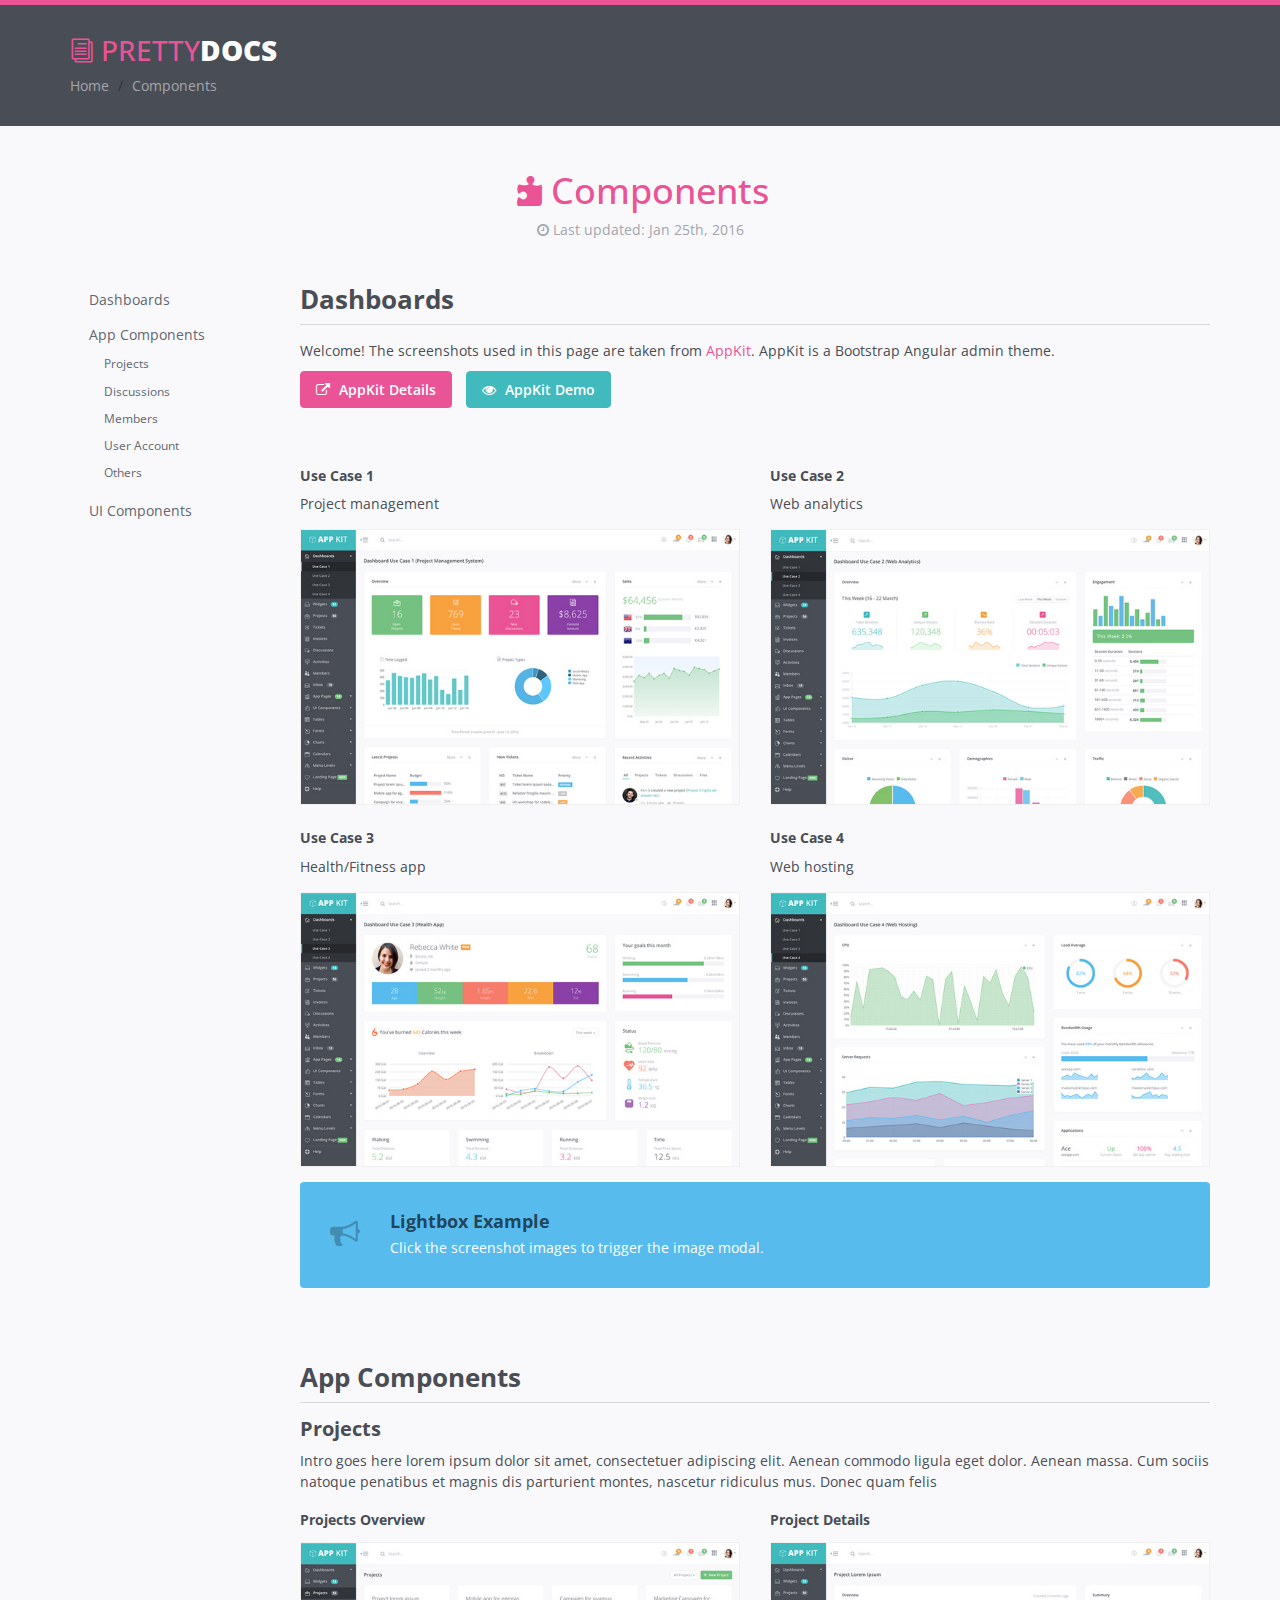
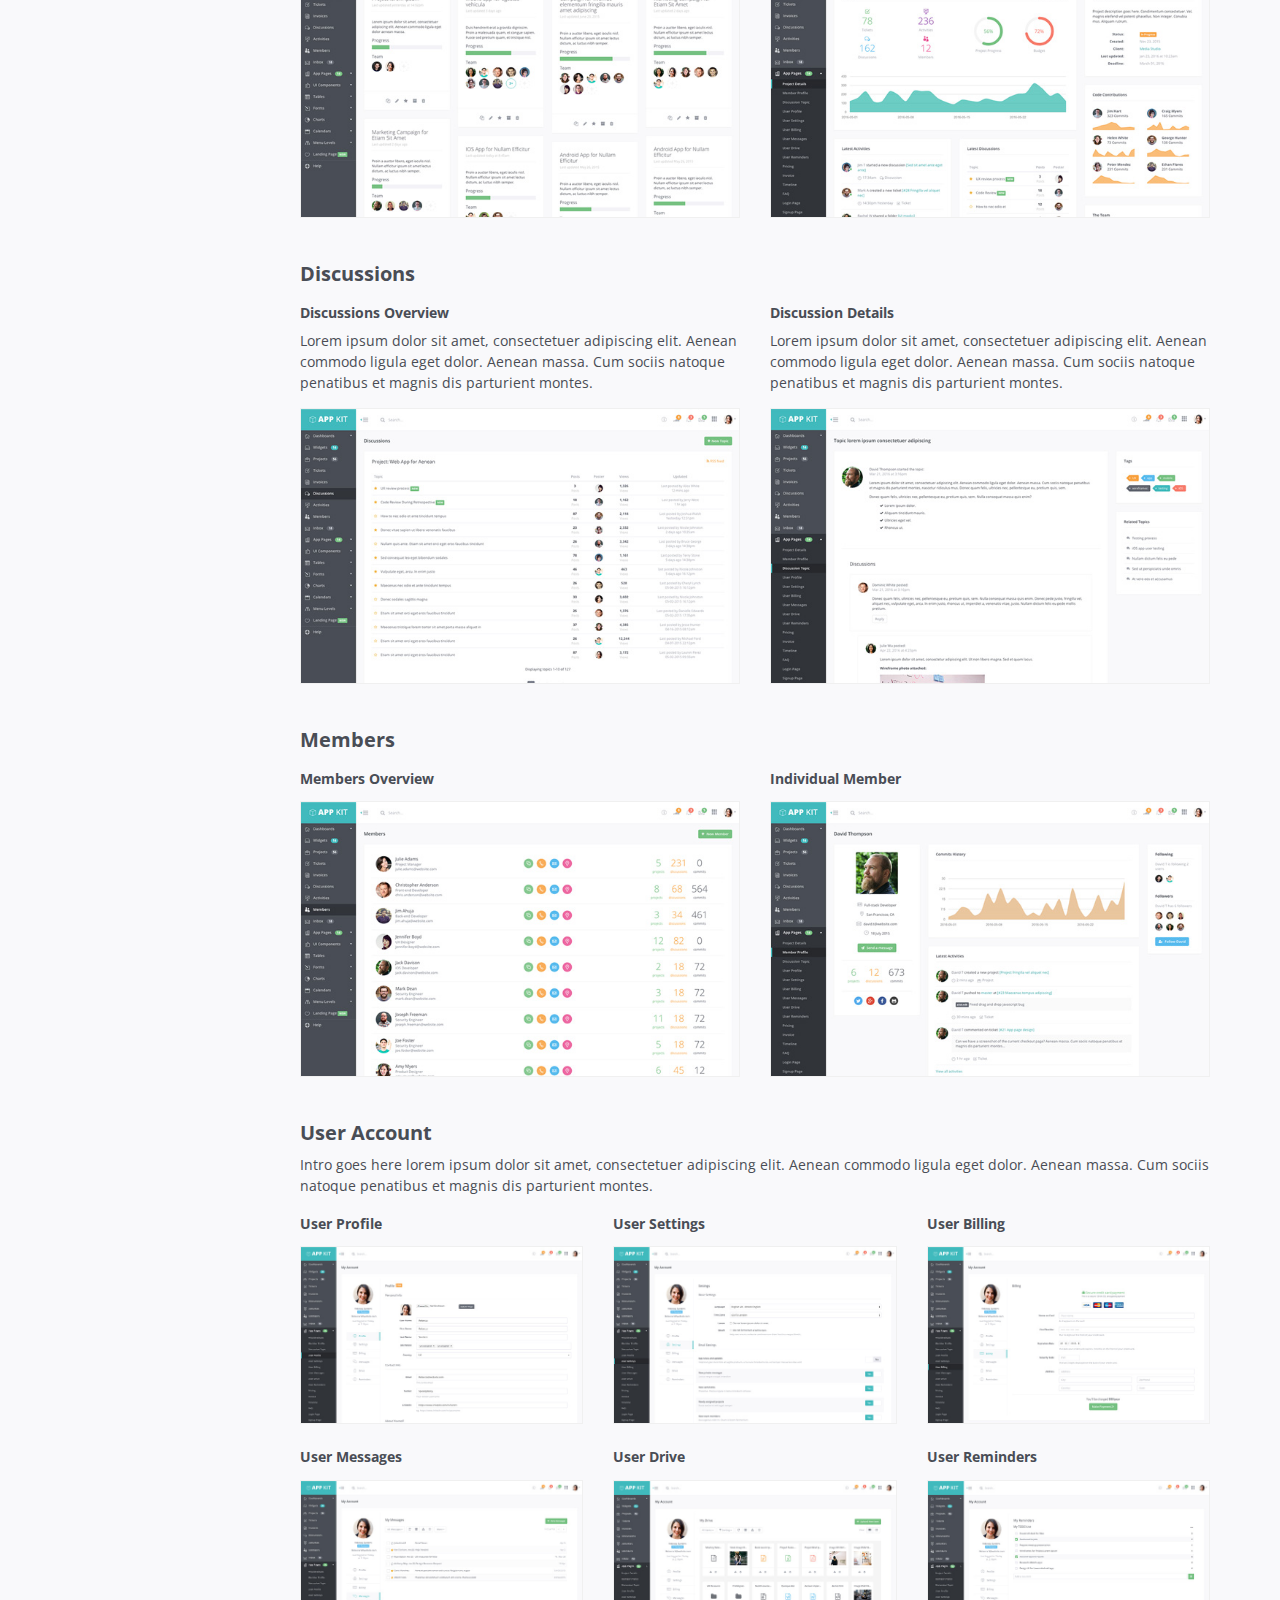
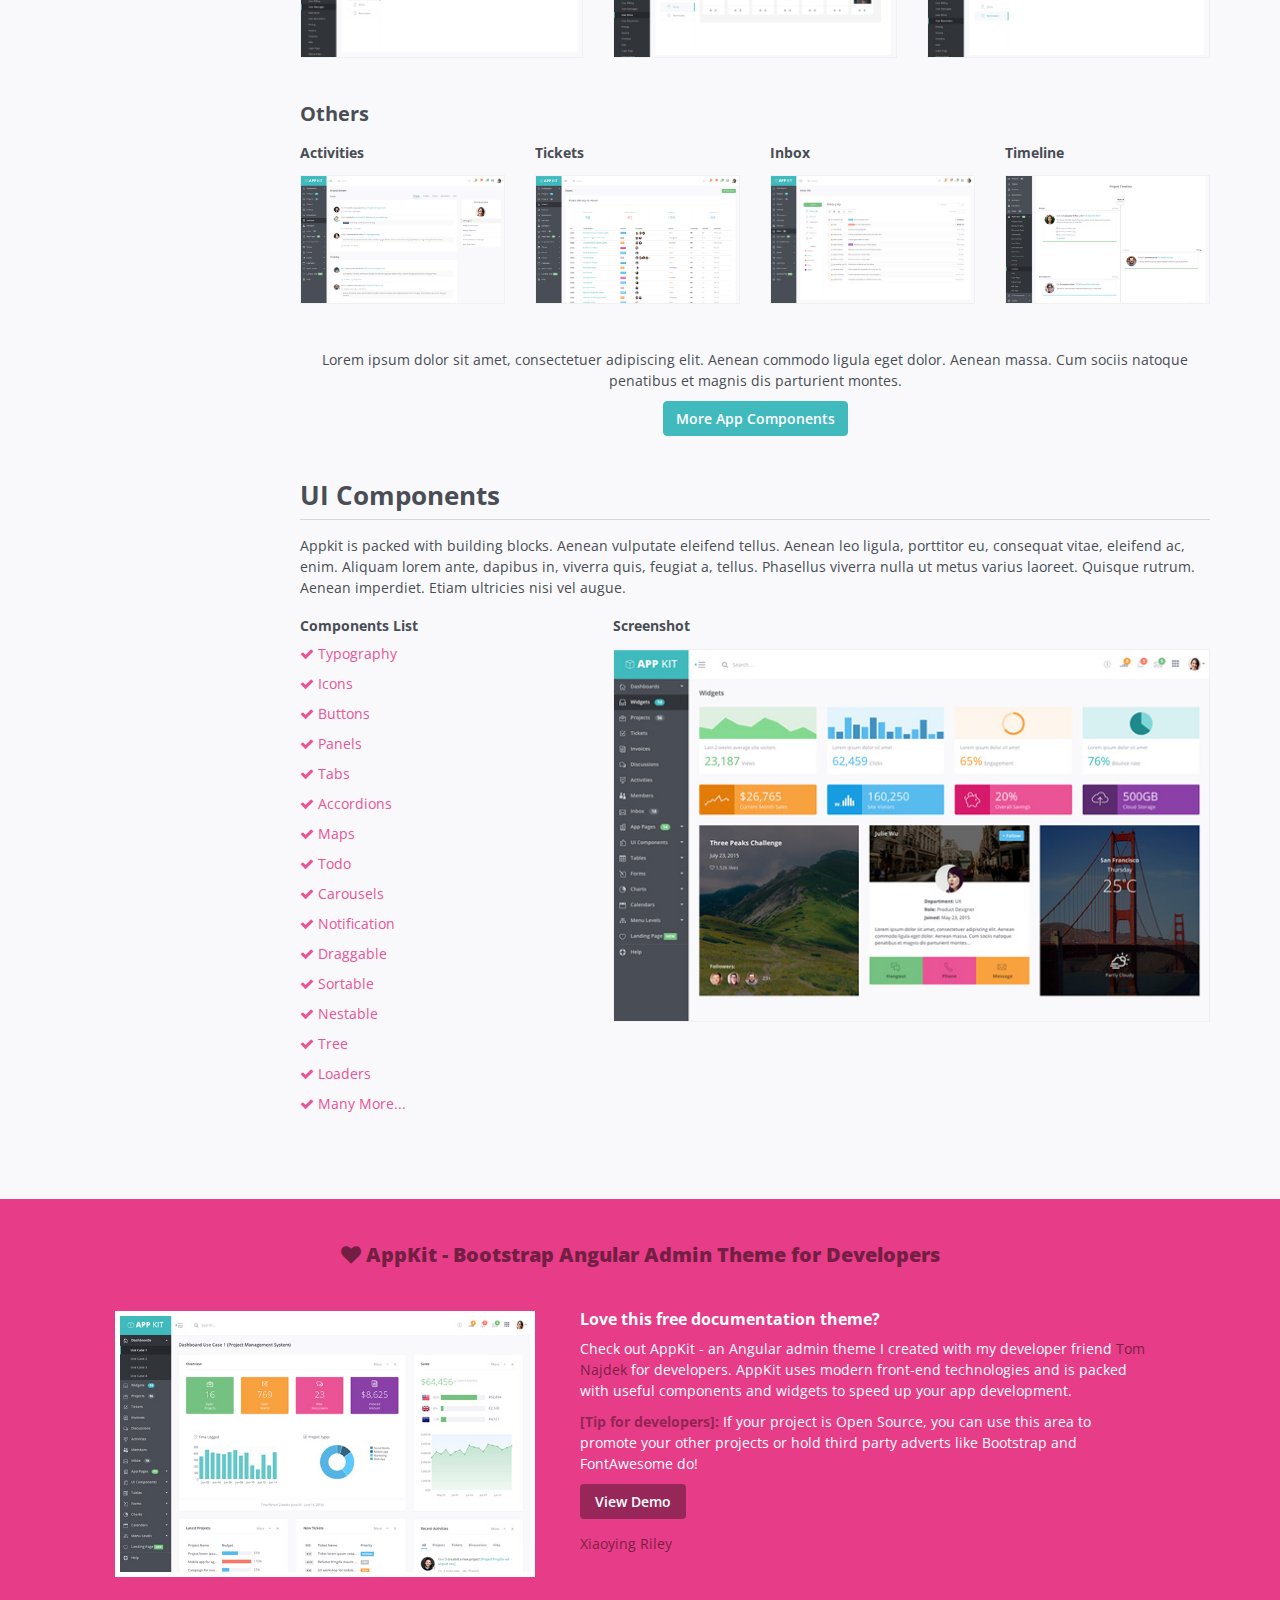
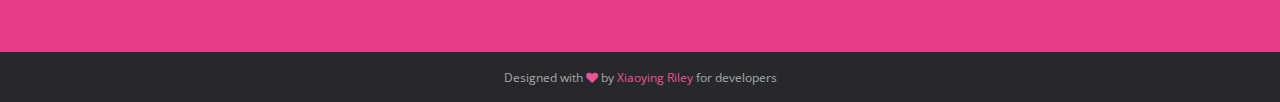
==== components.html @ 9ad733d9 "PrettyDocs" ====
<!DOCTYPE html>
<!--[if IE 8]> <html lang="en" class="ie8"> <![endif]-->  
<!--[if IE 9]> <html lang="en" class="ie9"> <![endif]-->  
<!--[if !IE]><!--> <html lang="en"> <!--<![endif]-->  
<head>
    <title>Responsive website template for documentations</title>
    <!-- Meta -->
    <meta charset="utf-8">
    <meta http-equiv="X-UA-Compatible" content="IE=edge">
    <meta name="viewport" content="width=device-width, initial-scale=1.0">
    <meta name="description" content="">
    <meta name="author" content="">    
    <link rel="shortcut icon" href="favicon.ico">  
    <link href='http://fonts.googleapis.com/css?family=Open+Sans:300italic,400italic,600italic,700italic,800italic,400,300,600,700,800' rel='stylesheet' type='text/css'>
    <!-- Global CSS -->
    <link rel="stylesheet" href="assets/plugins/bootstrap/css/bootstrap.min.css">   
    <!-- Plugins CSS -->    
    <link rel="stylesheet" href="assets/plugins/font-awesome/css/font-awesome.css">
    <link rel="stylesheet" href="assets/plugins/prism/prism.css">
    <link rel="stylesheet" href="assets/plugins/lightbox/dist/ekko-lightbox.min.css">
    <link rel="stylesheet" href="assets/plugins/elegant_font/css/style.css">

    <!-- Theme CSS -->
    <link id="theme-style" rel="stylesheet" href="assets/css/styles.css">
    <!-- HTML5 shim and Respond.js IE8 support of HTML5 elements and media queries -->
    <!--[if lt IE 9]>
      <script src="https://oss.maxcdn.com/html5shiv/3.7.2/html5shiv.min.js"></script>
      <script src="https://oss.maxcdn.com/respond/1.4.2/respond.min.js"></script>
    <![endif]-->
    
</head> 

<body class="body-pink">
    <div class="page-wrapper">
        <!-- ******Header****** -->
        <header id="header" class="header">
            <div class="container">
                <div class="branding">
                    <h1 class="logo">
                        <a href="index.html">
                            <span aria-hidden="true" class="icon_documents_alt icon"></span>
                            <span class="text-highlight">Pretty</span><span class="text-bold">Docs</span>
                        </a>
                    </h1>
                </div><!--//branding-->
                <ol class="breadcrumb">
                    <li><a href="index.html">Home</a></li>
                    <li class="active">Components</li>
                </ol>
            </div><!--//container-->
        </header><!--//header-->
        <div class="doc-wrapper">
            <div class="container">
                <div id="doc-header" class="doc-header text-center">
                    <h1 class="doc-title"><span aria-hidden="true" class="icon icon_puzzle_alt"></span> Components</h1>
                    <div class="meta"><i class="fa fa-clock-o"></i> Last updated: Jan 25th, 2016</div>
                </div><!--//doc-header-->
                <div class="doc-body">
                    <div class="doc-content">
                        <div class="content-inner">
                            <section id="dashboards" class="doc-section">
                                <h2 class="section-title">Dashboards</h2>
                                <div class="section-block">
                                    <p>Welcome! The screenshots used in this page are taken from <a href="https://wrapbootstrap.com/theme/appkit-admin-theme-angularjs-WB051SCJ1?ref=3wm" target="_blank">AppKit</a>. AppKit is a Bootstrap Angular admin theme.</p>
                                    <ul class="list list-inline">
                                        <li><a class="btn btn-cta btn-pink" href="https://wrapbootstrap.com/theme/appkit-admin-theme-angularjs-WB051SCJ1?ref=3wm" target="_blank"><i class="fa fa-external-link"></i> AppKit Details</a></li>
                                        <li><a class="btn btn-cta btn-primary" href="https://wrapbootstrap.com/theme/appkit-admin-theme-angularjs-WB051SCJ1?ref=3wm" target="_blank"><i class="fa fa-eye"></i> AppKit Demo</a></li>
                                    </ul>
                                    
                                </div><!--//section-block-->
                                <div class="section-block">
                                    <div class="row">
                                        <div class="col-md-6 col-sm-12 col-sm-12">
                                            <h6>Use Case 1</h6>
                                            <p>Project management</p>
                                            <div class="screenshot-holder">
                                                <a href="assets/images/demo/appkit-dashboard-1.jpg" data-title="Dashboard - Project Management" data-toggle="lightbox"><img class="img-responsive" src="assets/images/demo/appkit-dashboard-1-thumb.jpg" alt="screenshot" /></a>
                                                <a class="mask" href="assets/images/demo/appkit-dashboard-1.jpg" data-title="Dashboard - Project Management" data-toggle="lightbox"><i class="icon fa fa-search-plus"></i></a>
                                            </div> 
                                        </div>
                                         <div class="col-md-6 col-sm-12 col-sm-12">
                                            <h6>Use Case 2</h6>
                                            <p>Web analytics</p>
                                            <div class="screenshot-holder">
                                                <a href="assets/images/demo/appkit-dashboard-2.jpg" data-title="Dashboard - Web Analytics" data-toggle="lightbox"><img class="img-responsive" src="assets/images/demo/appkit-dashboard-2-thumb.jpg" alt="screenshot" /></a>
                                                <a class="mask" href="assets/images/demo/appkit-dashboard-2.jpg" data-title="Dashboard - Web Analytics" data-toggle="lightbox"><i class="icon fa fa-search-plus"></i></a>
                                            </div> 
                                        </div>
                                        <div class="clearfix"></div>
                                         <div class="col-md-6 col-sm-12 col-sm-12">
                                            <h6>Use Case 3</h6>
                                            <p>Health/Fitness app</p>
                                            <div class="screenshot-holder">
                                                <a href="assets/images/demo/appkit-dashboard-3.jpg" data-title="Dashboard - Health/Fitness" data-toggle="lightbox"><img class="img-responsive" src="assets/images/demo/appkit-dashboard-3-thumb.jpg" alt="screenshot" /></a>
                                                <a class="mask" href="assets/images/demo/appkit-dashboard-3.jpg" data-title="Dashboard - Health/Fitness" data-toggle="lightbox"><i class="icon fa fa-search-plus"></i></a>
                                            </div> 
                                        </div>
                                         <div class="col-md-6 col-sm-12 col-sm-12">
                                            <h6>Use Case 4</h6>
                                            <p>Web hosting</p>
                                            <div class="screenshot-holder">
                                                <a href="assets/images/demo/appkit-dashboard-4.jpg" data-title="Dashboard - Web Hosting" data-toggle="lightbox"><img class="img-responsive" src="assets/images/demo/appkit-dashboard-4-thumb.jpg" alt="screenshot" /></a>
                                                <a class="mask" href="assets/images/demo/appkit-dashboard-4.jpg" data-title="Dashboard - Web Hosting" data-toggle="lightbox"><i class="icon fa fa-search-plus"></i></a>
                                            </div> 
                                        </div>
                                    </div><!--//row-->
                                    <div class="callout-block callout-info">
                                        <div class="icon-holder">
                                            <i class="fa fa-bullhorn"></i>
                                        </div><!--//icon-holder-->
                                        <div class="content">
                                            <h4 class="callout-title">Lightbox Example</h4>
                                            <p>Click the screenshot images to trigger the image modal.</p>
                                        </div><!--//content-->
                                    </div><!--//callout-->
                                </div><!--//section-block-->
                                
                            </section><!--//doc-section-->
                            
                            <section id="app-components" class="doc-section">
                                <h2 class="section-title">App Components</h2>
                                <div id="projects" class="section-block">
                                    <h3 class="block-title">Projects</h3>
                                    <p>Intro goes here lorem ipsum dolor sit amet, consectetuer adipiscing elit. Aenean commodo ligula eget dolor. Aenean massa. Cum sociis natoque penatibus et magnis dis parturient montes, nascetur ridiculus mus. Donec quam felis</p>
                                    <div class="row">
                                        <div class="col-md-6 col-sm-6 col-xs-12">
                                            <h6>Projects Overview</h6>
                                            <div class="screenshot-holder">
                                                <a href="assets/images/demo/appkit-projects.jpg" data-title="Project Overview" data-toggle="lightbox"><img class="img-responsive" src="assets/images/demo/appkit-projects-thumb.jpg" alt="screenshot" /></a>
                                                <a class="mask" href="assets/images/demo/appkit-projects.jpg" data-title="Project Overview" data-toggle="lightbox"><i class="icon fa fa-search-plus"></i></a>
                                            </div> 
                                        </div>
                                        <div class="col-md-6 col-sm-6 col-xs-12">
                                            <h6>Project Details</h6>
                                            <div class="screenshot-holder">
                                                <a href="assets/images/demo/appkit-project.jpg" data-title="Project Details" data-toggle="lightbox"><img class="img-responsive" src="assets/images/demo/appkit-project-thumb.jpg" alt="screenshot" /></a>
                                                <a class="mask" href="assets/images/demo/appkit-project.jpg" data-title="Project Details" data-toggle="lightbox"><i class="icon fa fa-search-plus"></i></a>
                                            </div> 
                                        </div>
                                    </div><!--//row-->
                                </div><!--//section-block-->
                                <div id="discussions" class="section-block">
                                    <h3 class="block-title">Discussions</h3>
                                    <div class="row">
                                        <div class="col-md-6 col-sm-6 col-xs-12">
                                            <h6>Discussions Overview</h6>
                                            <p>Lorem ipsum dolor sit amet, consectetuer adipiscing elit. Aenean commodo ligula eget dolor. Aenean massa. Cum sociis natoque penatibus et magnis dis parturient montes.</p>
                                            <div class="screenshot-holder">
                                                <a href="assets/images/demo/appkit-discussions.jpg" data-title="Discussion Overview" data-toggle="lightbox"><img class="img-responsive" src="assets/images/demo/appkit-discussions-thumb.jpg" alt="screenshot" /></a>
                                                <a class="mask" href="assets/images/demo/appkit-discussions.jpg" data-title="Discussion Overview" data-toggle="lightbox"><i class="icon fa fa-search-plus"></i></a>
                                            </div> 
                                        </div>
                                        <div class="col-md-6 col-sm-6 col-xs-12">
                                            <h6>Discussion Details</h6>
                                            <p>Lorem ipsum dolor sit amet, consectetuer adipiscing elit. Aenean commodo ligula eget dolor. Aenean massa. Cum sociis natoque penatibus et magnis dis parturient montes.</p>
                                            <div class="screenshot-holder">
                                                <a href="assets/images/demo/appkit-discussion.jpg" data-title="Discussion Details" data-toggle="lightbox"><img class="img-responsive" src="assets/images/demo/appkit-discussion-thumb.jpg" alt="screenshot" /></a>
                                                <a class="mask" href="assets/images/demo/appkit-discussion.jpg" data-title="Discussion Details" data-toggle="lightbox"><i class="icon fa fa-search-plus"></i></a>
                                            </div> 
                                        </div>
                                    </div><!--//row-->  
                                </div><!--//section-block-->
                                
                                <div id="members" class="section-block">
                                    <h3 class="block-title">Members</h3>
                                    <div class="row">
                                        <div class="col-md-6 col-sm-6 col-xs-12">
                                            <h6>Members Overview</h6>
                                            <div class="screenshot-holder">
                                                <a href="assets/images/demo/appkit-members.jpg" data-toggle="lightbox"><img class="img-responsive" src="assets/images/demo/appkit-members-thumb.jpg" alt="screenshot" /></a>
                                                <a class="mask" href="assets/images/demo/appkit-members.jpg" data-toggle="lightbox"><i class="icon fa fa-search-plus"></i></a>
                                            </div> 
                                        </div>
                                        <div class="col-md-6 col-sm-6 col-xs-12">
                                            <h6>Individual Member</h6>
                                            <div class="screenshot-holder">
                                                <a href="assets/images/demo/appkit-member.jpg" data-toggle="lightbox"><img class="img-responsive" src="assets/images/demo/appkit-member-thumb.jpg" alt="screenshot" /></a>
                                                <a class="mask" href="assets/images/demo/appkit-member.jpg" data-toggle="lightbox"><i class="icon fa fa-search-plus"></i></a>
                                            </div> 
                                        </div>
                                    </div><!--//row-->  
                                </div><!--//section-block-->
                                
                                <div id="account" class="section-block">
                                    <h3 class="block-title">User Account</h3>
                                    <p>Intro goes here lorem ipsum dolor sit amet, consectetuer adipiscing elit. Aenean commodo ligula eget dolor. Aenean massa. Cum sociis natoque penatibus et magnis dis parturient montes.</p>
                                    <div class="row">
                                        <div class="col-md-4 col-sm-4 col-xs-6">
                                            <h6>User Profile</h6>
                                            <div class="screenshot-holder">
                                                <a href="assets/images/demo/appkit-account-profile.jpg" data-toggle="lightbox"><img class="img-responsive" src="assets/images/demo/appkit-account-profile-thumb.jpg" alt="screenshot" /></a>
                                                <a class="mask" href="assets/images/demo/appkit-account-profile.jpg" data-toggle="lightbox"><i class="icon fa fa-search-plus"></i></a>
                                            </div> 
                                        </div>
                                        <div class="col-md-4 col-sm-4 col-xs-6">
                                            <h6>User Settings</h6>
                                            <div class="screenshot-holder">
                                                <a href="assets/images/demo/appkit-account-settings.jpg" data-toggle="lightbox"><img class="img-responsive" src="assets/images/demo/appkit-account-settings-thumb.jpg" alt="screenshot" /></a>
                                                <a class="mask" href="assets/images/demo/appkit-account-settings.jpg" data-toggle="lightbox"><i class="icon fa fa-search-plus"></i></a>
                                            </div> 
                                        </div>
                                        <div class="col-md-4 col-sm-4 col-xs-6">
                                            <h6>User Billing</h6>
                                            <div class="screenshot-holder">
                                                <a href="assets/images/demo/appkit-account-billing.jpg" data-toggle="lightbox"><img class="img-responsive" src="assets/images/demo/appkit-account-billing-thumb.jpg" alt="screenshot" /></a>
                                                <a class="mask" href="assets/images/demo/appkit-account-billing.jpg" data-toggle="lightbox"><i class="icon fa fa-search-plus"></i></a>
                                            </div> 
                                        </div>
                                        <div class="col-md-4 col-sm-4 col-xs-6">
                                            <h6>User Messages</h6>
                                            <div class="screenshot-holder">
                                                <a href="assets/images/demo/appkit-account-messages.jpg" data-toggle="lightbox"><img class="img-responsive" src="assets/images/demo/appkit-account-messages-thumb.jpg" alt="screenshot" /></a>
                                                <a class="mask" href="assets/images/demo/appkit-account-messages.jpg" data-toggle="lightbox"><i class="icon fa fa-search-plus"></i></a>
                                            </div> 
                                        </div>
                                        <div class="col-md-4 col-sm-4 col-xs-6">
                                            <h6>User Drive</h6>
                                            <div class="screenshot-holder">
                                                <a href="assets/images/demo/appkit-account-drive.jpg" data-toggle="lightbox"><img class="img-responsive" src="assets/images/demo/appkit-account-drive-thumb.jpg" alt="screenshot" /></a>
                                                <a class="mask" href="assets/images/demo/appkit-account-drive.jpg" data-toggle="lightbox"><i class="icon fa fa-search-plus"></i></a>
                                            </div> 
                                        </div>
                                        <div class="col-md-4 col-sm-4 col-xs-6">
                                            <h6>User Reminders</h6>
                                            <div class="screenshot-holder">
                                                <a href="assets/images/demo/appkit-account-reminders.jpg" data-toggle="lightbox"><img class="img-responsive" src="assets/images/demo/appkit-account-reminders-thumb.jpg" alt="screenshot" /></a>
                                                <a class="mask" href="assets/images/demo/appkit-account-reminders.jpg" data-toggle="lightbox"><i class="icon fa fa-search-plus"></i></a>
                                            </div> 
                                        </div>
                                    </div><!--//row-->  
                                </div><!--//section-block-->
                                
                                 <div id="others" class="section-block">
                                    <h3 class="block-title">Others</h3>
                                    <div class="row">
                                        <div class="col-md-3 col-sm-3 col-xs-6">
                                            <h6>Activities</h6>
                                            <div class="screenshot-holder">
                                                <a href="assets/images/demo/appkit-activities.jpg" data-toggle="lightbox"><img class="img-responsive" src="assets/images/demo/appkit-activities-thumb.jpg" alt="screenshot" /></a>
                                                <a class="mask" href="assets/images/demo/appkit-activities.jpg" data-toggle="lightbox"><i class="icon fa fa-search-plus"></i></a>
                                            </div> 
                                        </div>
                                        <div class="col-md-3 col-sm-3 col-xs-6">
                                            <h6>Tickets</h6>
                                            <div class="screenshot-holder">
                                                <a href="assets/images/demo/appkit-tickets.jpg" data-toggle="lightbox"><img class="img-responsive" src="assets/images/demo/appkit-tickets-thumb.jpg" alt="screenshot" /></a>
                                                <a class="mask" href="assets/images/demo/appkit-tickets.jpg" data-toggle="lightbox"><i class="icon fa fa-search-plus"></i></a>
                                            </div> 
                                        </div>
                                        <div class="col-md-3 col-sm-3 col-xs-6">
                                            <h6>Inbox</h6>
                                            <div class="screenshot-holder">
                                                <a href="assets/images/demo/appkit-inbox.jpg" data-toggle="lightbox"><img class="img-responsive" src="assets/images/demo/appkit-inbox-thumb.jpg" alt="screenshot" /></a>
                                                <a class="mask" href="assets/images/demo/appkit-inbox.jpg" data-toggle="lightbox"><i class="icon fa fa-search-plus"></i></a>
                                            </div> 
                                        </div>
                                        <div class="col-md-3 col-sm-3 col-xs-6">
                                            <h6>Timeline</h6>
                                            <div class="screenshot-holder">
                                                <a href="assets/images/demo/appkit-timeline.jpg" data-toggle="lightbox"><img class="img-responsive" src="assets/images/demo/appkit-timeline-thumb.jpg" alt="screenshot" /></a>
                                                <a class="mask" href="assets/images/demo/appkit-timeline.jpg" data-toggle="lightbox"><i class="icon fa fa-search-plus"></i></a>
                                            </div> 
                                        </div>
                                    </div><!--//row-->  
                                </div><!--//section-block-->
                                <div class="section-block">
                                    <p class="text-center">Lorem ipsum dolor sit amet, consectetuer adipiscing elit. Aenean commodo ligula eget dolor. Aenean massa. Cum sociis natoque penatibus et magnis dis parturient montes.</p>
                                    <div class="center-block text-center">
                                         <a class="btn btn-primary" href="https://wrapbootstrap.com/theme/appkit-admin-theme-angularjs-WB051SCJ1?ref=3wm" target="_blank">More App Components</a>
                                    </div>
                                </div><!--//section-block-->
                            </section><!--//doc-section-->
                            <section id="ui-components" class="doc-section">
                                <h2 class="section-title">UI Components</h2>
                                <div class="section-block">
                                    <p>Appkit is packed with building blocks. Aenean vulputate eleifend tellus. Aenean leo ligula, porttitor eu, consequat vitae, eleifend ac, enim. Aliquam lorem ante, dapibus in, viverra quis, feugiat a, tellus. Phasellus viverra nulla ut metus varius laoreet. Quisque rutrum. Aenean imperdiet. Etiam ultricies nisi vel augue. </p>
                                    <div class="row">
                                        <div class="col-md-4 col-sm-5 col-xs-12">
                                            <h6>Components List</h6>
                                            <ul class="list list-unstyled">
                                                <li><a href="https://wrapbootstrap.com/theme/appkit-admin-theme-angularjs-WB051SCJ1?ref=3wm" target="_blank"><i class="fa fa-check"></i> Typography</a></li>
                                                <li><a href="https://wrapbootstrap.com/theme/appkit-admin-theme-angularjs-WB051SCJ1?ref=3wm" target="_blank"><i class="fa fa-check"></i> Icons</a></li>
                                                <li><a href="https://wrapbootstrap.com/theme/appkit-admin-theme-angularjs-WB051SCJ1?ref=3wm" target="_blank"><i class="fa fa-check"></i> Buttons</a></li>
                                                <li><a href="https://wrapbootstrap.com/theme/appkit-admin-theme-angularjs-WB051SCJ1?ref=3wm" target="_blank"><i class="fa fa-check"></i> Panels</a></li>
                                                <li><a href="https://wrapbootstrap.com/theme/appkit-admin-theme-angularjs-WB051SCJ1?ref=3wm" target="_blank"><i class="fa fa-check"></i> Tabs</a></li>
                                                <li><a href="https://wrapbootstrap.com/theme/appkit-admin-theme-angularjs-WB051SCJ1?ref=3wm" target="_blank"><i class="fa fa-check"></i> Accordions</a></li>
                                                <li><a href="https://wrapbootstrap.com/theme/appkit-admin-theme-angularjs-WB051SCJ1?ref=3wm" target="_blank"><i class="fa fa-check"></i> Maps</a></li>
                                                <li><a href="https://wrapbootstrap.com/theme/appkit-admin-theme-angularjs-WB051SCJ1?ref=3wm" target="_blank"><i class="fa fa-check"></i> Todo</a></li>
                                                <li><a href="https://wrapbootstrap.com/theme/appkit-admin-theme-angularjs-WB051SCJ1?ref=3wm" target="_blank"><i class="fa fa-check"></i> Carousels</a></li>
                                                <li><a href="https://wrapbootstrap.com/theme/appkit-admin-theme-angularjs-WB051SCJ1?ref=3wm" target="_blank"><i class="fa fa-check"></i> Notification</a></li>
                                                <li><a href="https://wrapbootstrap.com/theme/appkit-admin-theme-angularjs-WB051SCJ1?ref=3wm" target="_blank"><i class="fa fa-check"></i> Draggable</a></li>
                                                <li><a href="https://wrapbootstrap.com/theme/appkit-admin-theme-angularjs-WB051SCJ1?ref=3wm" target="_blank"><i class="fa fa-check"></i> Sortable</a></li>
                                                <li><a href="https://wrapbootstrap.com/theme/appkit-admin-theme-angularjs-WB051SCJ1?ref=3wm" target="_blank"><i class="fa fa-check"></i> Nestable</a></li>
                                                <li><a href="https://wrapbootstrap.com/theme/appkit-admin-theme-angularjs-WB051SCJ1?ref=3wm" target="_blank"><i class="fa fa-check"></i> Tree</a></li>
                                                <li><a href="https://wrapbootstrap.com/theme/appkit-admin-theme-angularjs-WB051SCJ1?ref=3wm" target="_blank"><i class="fa fa-check"></i> Loaders</a></li>
                                                <li><a href="https://wrapbootstrap.com/theme/appkit-admin-theme-angularjs-WB051SCJ1?ref=3wm" target="_blank"><i class="fa fa-check"></i> Many More...</a></li>
                                            </ul>
                                        </div>
                                        <div class="col-md-8 col-sm-5 col-xs-12">
                                            <h6>Screenshot</h6>
                                            <div class="screenshot-holder">
                                                <a href="https://wrapbootstrap.com/theme/appkit-admin-theme-angularjs-WB051SCJ1?ref=3wm" target="_blank"><img class="img-responsive" src="assets/images/demo/appkit-widgets-thumb.jpg" alt="screenshot" /></a>
                                                <a class="mask" href="https://wrapbootstrap.com/theme/appkit-admin-theme-angularjs-WB051SCJ1?ref=3wm" target="_blank"><i class="icon fa fa-link"></i></a>
                                                </div> 
                                        </div>
                                    </div><!--//row-->
                                </div><!--//section-block-->
                            </section><!--//doc-section-->
                            
                        </div><!--//content-inner-->
                    </div><!--//doc-content-->
                    <div class="doc-sidebar">
                        <nav id="doc-nav">
                            <ul id="doc-menu" class="nav doc-menu hidden-xs" data-spy="affix">
                                <li><a class="scrollto" href="#dashboards">Dashboards</a></li>
                                <li>
                                    <a class="scrollto" href="#app-components">App Components</a>
                                    <ul class="nav doc-sub-menu">
                                        <li><a class="scrollto" href="#projects">Projects</a></li>
                                        <li><a class="scrollto" href="#discussions">Discussions</a></li>
                                        <li><a class="scrollto" href="#members">Members</a></li>
                                        <li><a class="scrollto" href="#account">User Account</a></li>
                                        <li><a class="scrollto" href="#others">Others</a></li>
                                    </ul><!--//nav-->
                                </li>
                                <li><a class="scrollto" href="#ui-components">UI Components</a></li>
                            </ul><!--//doc-menu-->
                        </nav>
                    </div><!--//doc-sidebar-->
                </div><!--//doc-body-->              
            </div><!--//container-->
        </div><!--//doc-wrapper-->
        
        <div id="promo-block" class="promo-block promo-block-2">
            <div class="container">
                <div class="promo-block-inner">
                    <h3 class="promo-title text-center"><i class="fa fa-heart"></i> <a href="https://wrapbootstrap.com/theme/appkit-admin-theme-angularjs-WB051SCJ1?ref=3wm" target="_blank">AppKit - Bootstrap Angular Admin Theme for Developers</a></h3>
                    <div class="row">
                        <div class="figure-holder col-md-5 col-sm-6 col-xs-12">
                            <div class="figure-holder-inner">
                                <a href="https://wrapbootstrap.com/theme/appkit-admin-theme-angularjs-WB051SCJ1?ref=3wm" target="_blank"><img class="img-responsive" src="assets/images/demo/appkit-dashboard-1-thumb.jpg" alt="AppKit Theme" /></a>
                                <a class="mask" href="https://wrapbootstrap.com/theme/appkit-admin-theme-angularjs-WB051SCJ1?ref=3wm" target="_blank"><i class="icon fa fa-heart pink"></i></a>
                            </div>
                        </div><!--//figure-holder-->
                        <div class="content-holder col-md-7 col-sm-6 col-xs-12">
                            <div class="content-holder-inner">
                                <div class="desc">
                                    <h4 class="content-title"><strong>Love this free documentation theme?</strong></h4>
                                    <p>Check out AppKit - an Angular admin theme I created with my developer friend <a href="https://twitter.com/tnajdek">Tom Najdek</a> for developers. AppKit uses modern front-end technologies and is packed with useful components and widgets to speed up your app development.</p>
                                    <p><strong class="highlight">[Tip for developers]:</strong> If your project is Open Source, you can use this area to promote your other projects or hold third party adverts like Bootstrap and FontAwesome do!</p>
                                    <a class="btn btn-cta" href="https://wrapbootstrap.com/theme/appkit-admin-theme-angularjs-WB051SCJ1?ref=3wm" target="_blank">View Demo</a>
                                </div><!--//desc-->
                                <div class="author"><a href="http://themes.3rdwavemedia.com">Xiaoying Riley</a></div>
                            </div><!--//content-holder-inner-->
                        </div><!--//content-holder-->
                    </div><!--//row-->
                </div><!--//promo-block-inner-->  
            </div><!--//container-->
        </div><!--//promo-block-->
        
    </div><!--//page-wrapper-->
    
    <footer id="footer" class="footer text-center">
        <div class="container">
            <!--/* This template is released under the Creative Commons Attribution 3.0 License. Please keep the attribution link below when using for your own project. Thank you for your support. :) If you'd like to use the template without the attribution, you can check out other license options via our website: themes.3rdwavemedia.com */-->
            <small class="copyright">Designed with <i class="fa fa-heart"></i> by <a href="http://themes.3rdwavemedia.com/" target="_blank">Xiaoying Riley</a> for developers</small>
            
        </div><!--//container-->
    </footer><!--//footer-->
    
     
    <!-- Main Javascript -->          
    <script type="text/javascript" src="assets/plugins/jquery-1.12.3.min.js"></script>
    <script type="text/javascript" src="assets/plugins/bootstrap/js/bootstrap.min.js"></script>
    <script type="text/javascript" src="assets/plugins/prism/prism.js"></script>    
    <script type="text/javascript" src="assets/plugins/jquery-scrollTo/jquery.scrollTo.min.js"></script>  
    <script type="text/javascript" src="assets/plugins/lightbox/dist/ekko-lightbox.min.js"></script>                                                                 
    <script type="text/javascript" src="assets/plugins/jquery-match-height/jquery.matchHeight-min.js"></script>
    <script type="text/javascript" src="assets/js/main.js"></script>
    
</body>
</html>
---- assets/plugins/prism/prism.css ----
/* http://prismjs.com/download.html?themes=prism-okaidia&languages=markup+css+clike+javascript+ruby+git+haml+handlebars+http+php+python+sass+scss+vim+yaml&plugins=line-numbers */
/**
 * okaidia theme for JavaScript, CSS and HTML
 * Loosely based on Monokai textmate theme by http://www.monokai.nl/
 * @author ocodia
 */

code[class*="language-"],
pre[class*="language-"] {
	color: #f8f8f2;
	text-shadow: 0 1px rgba(0, 0, 0, 0.3);
	font-family: Consolas, Monaco, 'Andale Mono', 'Ubuntu Mono', monospace;
	direction: ltr;
	text-align: left;
	white-space: pre;
	word-spacing: normal;
	word-break: normal;
	word-wrap: normal;
	line-height: 1.5;

	-moz-tab-size: 4;
	-o-tab-size: 4;
	tab-size: 4;

	-webkit-hyphens: none;
	-moz-hyphens: none;
	-ms-hyphens: none;
	hyphens: none;
}

/* Code blocks */
pre[class*="language-"] {
	padding: 1em;
	margin: .5em 0;
	overflow: auto;
	border-radius: 0.3em;
}

:not(pre) > code[class*="language-"],
pre[class*="language-"] {
	background: #272822;
}

/* Inline code */
:not(pre) > code[class*="language-"] {
	padding: .1em;
	border-radius: .3em;
	white-space: normal;
}

.token.comment,
.token.prolog,
.token.doctype,
.token.cdata {
	color: slategray;
}

.token.punctuation {
	color: #f8f8f2;
}

.namespace {
	opacity: .7;
}

.token.property,
.token.tag,
.token.constant,
.token.symbol,
.token.deleted {
	color: #f92672;
}

.token.boolean,
.token.number {
	color: #ae81ff;
}

.token.selector,
.token.attr-name,
.token.string,
.token.char,
.token.builtin,
.token.inserted {
	color: #a6e22e;
}

.token.operator,
.token.entity,
.token.url,
.language-css .token.string,
.style .token.string,
.token.variable {
	color: #f8f8f2;
}

.token.atrule,
.token.attr-value,
.token.function {
	color: #e6db74;
}

.token.keyword {
	color: #66d9ef;
}

.token.regex,
.token.important {
	color: #fd971f;
}

.token.important,
.token.bold {
	font-weight: bold;
}
.token.italic {
	font-style: italic;
}

.token.entity {
	cursor: help;
}

pre.line-numbers {
	position: relative;
	padding-left: 3.8em;
	counter-reset: linenumber;
}

pre.line-numbers > code {
	position: relative;
}

.line-numbers .line-numbers-rows {
	position: absolute;
	pointer-events: none;
	top: 0;
	font-size: 100%;
	left: -3.8em;
	width: 3em; /* works for line-numbers below 1000 lines */
	letter-spacing: -1px;
	border-right: 1px solid #999;

	-webkit-user-select: none;
	-moz-user-select: none;
	-ms-user-select: none;
	user-select: none;

}

	.line-numbers-rows > span {
		pointer-events: none;
		display: block;
		counter-increment: linenumber;
	}

		.line-numbers-rows > span:before {
			content: counter(linenumber);
			color: #999;
			display: block;
			padding-right: 0.8em;
			text-align: right;
		}
---- assets/plugins/elegant_font/css/style.css ----
@font-face {
	font-family: 'ElegantIcons';
	src:url('fonts/ElegantIcons.eot');
	src:url('fonts/ElegantIcons.eot?#iefix') format('embedded-opentype'),
		url('fonts/ElegantIcons.woff') format('woff'),
		url('fonts/ElegantIcons.ttf') format('truetype'),
		url('fonts/ElegantIcons.svg#ElegantIcons') format('svg');
	font-weight: normal;
	font-style: normal;
}

/* Use the following CSS code if you want to use data attributes for inserting your icons */
[data-icon]:before {
	font-family: 'ElegantIcons';
	content: attr(data-icon);
	speak: none;
	font-weight: normal;
	font-variant: normal;
	text-transform: none;
	line-height: 1;
	-webkit-font-smoothing: antialiased;
	-moz-osx-font-smoothing: grayscale;
}

/* Use the following CSS code if you want to have a class per icon */
/*
Instead of a list of all class selectors,
you can use the generic selector below, but it's slower:
[class*="your-class-prefix"] {
*/
.arrow_up, .arrow_down, .arrow_left, .arrow_right, .arrow_left-up, .arrow_right-up, .arrow_right-down, .arrow_left-down, .arrow-up-down, .arrow_up-down_alt, .arrow_left-right_alt, .arrow_left-right, .arrow_expand_alt2, .arrow_expand_alt, .arrow_condense, .arrow_expand, .arrow_move, .arrow_carrot-up, .arrow_carrot-down, .arrow_carrot-left, .arrow_carrot-right, .arrow_carrot-2up, .arrow_carrot-2down, .arrow_carrot-2left, .arrow_carrot-2right, .arrow_carrot-up_alt2, .arrow_carrot-down_alt2, .arrow_carrot-left_alt2, .arrow_carrot-right_alt2, .arrow_carrot-2up_alt2, .arrow_carrot-2down_alt2, .arrow_carrot-2left_alt2, .arrow_carrot-2right_alt2, .arrow_triangle-up, .arrow_triangle-down, .arrow_triangle-left, .arrow_triangle-right, .arrow_triangle-up_alt2, .arrow_triangle-down_alt2, .arrow_triangle-left_alt2, .arrow_triangle-right_alt2, .arrow_back, .icon_minus-06, .icon_plus, .icon_close, .icon_check, .icon_minus_alt2, .icon_plus_alt2, .icon_close_alt2, .icon_check_alt2, .icon_zoom-out_alt, .icon_zoom-in_alt, .icon_search, .icon_box-empty, .icon_box-selected, .icon_minus-box, .icon_plus-box, .icon_box-checked, .icon_circle-empty, .icon_circle-slelected, .icon_stop_alt2, .icon_stop, .icon_pause_alt2, .icon_pause, .icon_menu, .icon_menu-square_alt2, .icon_menu-circle_alt2, .icon_ul, .icon_ol, .icon_adjust-horiz, .icon_adjust-vert, .icon_document_alt, .icon_documents_alt, .icon_pencil, .icon_pencil-edit_alt, .icon_pencil-edit, .icon_folder-alt, .icon_folder-open_alt, .icon_folder-add_alt, .icon_info_alt, .icon_error-oct_alt, .icon_error-circle_alt, .icon_error-triangle_alt, .icon_question_alt2, .icon_question, .icon_comment_alt, .icon_chat_alt, .icon_vol-mute_alt, .icon_volume-low_alt, .icon_volume-high_alt, .icon_quotations, .icon_quotations_alt2, .icon_clock_alt, .icon_lock_alt, .icon_lock-open_alt, .icon_key_alt, .icon_cloud_alt, .icon_cloud-upload_alt, .icon_cloud-download_alt, .icon_image, .icon_images, .icon_lightbulb_alt, .icon_gift_alt, .icon_house_alt, .icon_genius, .icon_mobile, .icon_tablet, .icon_laptop, .icon_desktop, .icon_camera_alt, .icon_mail_alt, .icon_cone_alt, .icon_ribbon_alt, .icon_bag_alt, .icon_creditcard, .icon_cart_alt, .icon_paperclip, .icon_tag_alt, .icon_tags_alt, .icon_trash_alt, .icon_cursor_alt, .icon_mic_alt, .icon_compass_alt, .icon_pin_alt, .icon_pushpin_alt, .icon_map_alt, .icon_drawer_alt, .icon_toolbox_alt, .icon_book_alt, .icon_calendar, .icon_film, .icon_table, .icon_contacts_alt, .icon_headphones, .icon_lifesaver, .icon_piechart, .icon_refresh, .icon_link_alt, .icon_link, .icon_loading, .icon_blocked, .icon_archive_alt, .icon_heart_alt, .icon_star_alt, .icon_star-half_alt, .icon_star, .icon_star-half, .icon_tools, .icon_tool, .icon_cog, .icon_cogs, .arrow_up_alt, .arrow_down_alt, .arrow_left_alt, .arrow_right_alt, .arrow_left-up_alt, .arrow_right-up_alt, .arrow_right-down_alt, .arrow_left-down_alt, .arrow_condense_alt, .arrow_expand_alt3, .arrow_carrot_up_alt, .arrow_carrot-down_alt, .arrow_carrot-left_alt, .arrow_carrot-right_alt, .arrow_carrot-2up_alt, .arrow_carrot-2dwnn_alt, .arrow_carrot-2left_alt, .arrow_carrot-2right_alt, .arrow_triangle-up_alt, .arrow_triangle-down_alt, .arrow_triangle-left_alt, .arrow_triangle-right_alt, .icon_minus_alt, .icon_plus_alt, .icon_close_alt, .icon_check_alt, .icon_zoom-out, .icon_zoom-in, .icon_stop_alt, .icon_menu-square_alt, .icon_menu-circle_alt, .icon_document, .icon_documents, .icon_pencil_alt, .icon_folder, .icon_folder-open, .icon_folder-add, .icon_folder_upload, .icon_folder_download, .icon_info, .icon_error-circle, .icon_error-oct, .icon_error-triangle, .icon_question_alt, .icon_comment, .icon_chat, .icon_vol-mute, .icon_volume-low, .icon_volume-high, .icon_quotations_alt, .icon_clock, .icon_lock, .icon_lock-open, .icon_key, .icon_cloud, .icon_cloud-upload, .icon_cloud-download, .icon_lightbulb, .icon_gift, .icon_house, .icon_camera, .icon_mail, .icon_cone, .icon_ribbon, .icon_bag, .icon_cart, .icon_tag, .icon_tags, .icon_trash, .icon_cursor, .icon_mic, .icon_compass, .icon_pin, .icon_pushpin, .icon_map, .icon_drawer, .icon_toolbox, .icon_book, .icon_contacts, .icon_archive, .icon_heart, .icon_profile, .icon_group, .icon_grid-2x2, .icon_grid-3x3, .icon_music, .icon_pause_alt, .icon_phone, .icon_upload, .icon_download, .social_facebook, .social_twitter, .social_pinterest, .social_googleplus, .social_tumblr, .social_tumbleupon, .social_wordpress, .social_instagram, .social_dribbble, .social_vimeo, .social_linkedin, .social_rss, .social_deviantart, .social_share, .social_myspace, .social_skype, .social_youtube, .social_picassa, .social_googledrive, .social_flickr, .social_blogger, .social_spotify, .social_delicious, .social_facebook_circle, .social_twitter_circle, .social_pinterest_circle, .social_googleplus_circle, .social_tumblr_circle, .social_stumbleupon_circle, .social_wordpress_circle, .social_instagram_circle, .social_dribbble_circle, .social_vimeo_circle, .social_linkedin_circle, .social_rss_circle, .social_deviantart_circle, .social_share_circle, .social_myspace_circle, .social_skype_circle, .social_youtube_circle, .social_picassa_circle, .social_googledrive_alt2, .social_flickr_circle, .social_blogger_circle, .social_spotify_circle, .social_delicious_circle, .social_facebook_square, .social_twitter_square, .social_pinterest_square, .social_googleplus_square, .social_tumblr_square, .social_stumbleupon_square, .social_wordpress_square, .social_instagram_square, .social_dribbble_square, .social_vimeo_square, .social_linkedin_square, .social_rss_square, .social_deviantart_square, .social_share_square, .social_myspace_square, .social_skype_square, .social_youtube_square, .social_picassa_square, .social_googledrive_square, .social_flickr_square, .social_blogger_square, .social_spotify_square, .social_delicious_square, .icon_printer, .icon_calulator, .icon_building, .icon_floppy, .icon_drive, .icon_search-2, .icon_id, .icon_id-2, .icon_puzzle, .icon_like, .icon_dislike, .icon_mug, .icon_currency, .icon_wallet, .icon_pens, .icon_easel, .icon_flowchart, .icon_datareport, .icon_briefcase, .icon_shield, .icon_percent, .icon_globe, .icon_globe-2, .icon_target, .icon_hourglass, .icon_balance, .icon_rook, .icon_printer-alt, .icon_calculator_alt, .icon_building_alt, .icon_floppy_alt, .icon_drive_alt, .icon_search_alt, .icon_id_alt, .icon_id-2_alt, .icon_puzzle_alt, .icon_like_alt, .icon_dislike_alt, .icon_mug_alt, .icon_currency_alt, .icon_wallet_alt, .icon_pens_alt, .icon_easel_alt, .icon_flowchart_alt, .icon_datareport_alt, .icon_briefcase_alt, .icon_shield_alt, .icon_percent_alt, .icon_globe_alt, .icon_clipboard {
	font-family: 'ElegantIcons';
	speak: none;
	font-style: normal;
	font-weight: normal;
	font-variant: normal;
	text-transform: none;
	line-height: 1;
	-webkit-font-smoothing: antialiased;
}
.arrow_up:before {
	content: "\21";
}
.arrow_down:before {
	content: "\22";
}
.arrow_left:before {
	content: "\23";
}
.arrow_right:before {
	content: "\24";
}
.arrow_left-up:before {
	content: "\25";
}
.arrow_right-up:before {
	content: "\26";
}
.arrow_right-down:before {
	content: "\27";
}
.arrow_left-down:before {
	content: "\28";
}
.arrow-up-down:before {
	content: "\29";
}
.arrow_up-down_alt:before {
	content: "\2a";
}
.arrow_left-right_alt:before {
	content: "\2b";
}
.arrow_left-right:before {
	content: "\2c";
}
.arrow_expand_alt2:before {
	content: "\2d";
}
.arrow_expand_alt:before {
	content: "\2e";
}
.arrow_condense:before {
	content: "\2f";
}
.arrow_expand:before {
	content: "\30";
}
.arrow_move:before {
	content: "\31";
}
.arrow_carrot-up:before {
	content: "\32";
}
.arrow_carrot-down:before {
	content: "\33";
}
.arrow_carrot-left:before {
	content: "\34";
}
.arrow_carrot-right:before {
	content: "\35";
}
.arrow_carrot-2up:before {
	content: "\36";
}
.arrow_carrot-2down:before {
	content: "\37";
}
.arrow_carrot-2left:before {
	content: "\38";
}
.arrow_carrot-2right:before {
	content: "\39";
}
.arrow_carrot-up_alt2:before {
	content: "\3a";
}
.arrow_carrot-down_alt2:before {
	content: "\3b";
}
.arrow_carrot-left_alt2:before {
	content: "\3c";
}
.arrow_carrot-right_alt2:before {
	content: "\3d";
}
.arrow_carrot-2up_alt2:before {
	content: "\3e";
}
.arrow_carrot-2down_alt2:before {
	content: "\3f";
}
.arrow_carrot-2left_alt2:before {
	content: "\40";
}
.arrow_carrot-2right_alt2:before {
	content: "\41";
}
.arrow_triangle-up:before {
	content: "\42";
}
.arrow_triangle-down:before {
	content: "\43";
}
.arrow_triangle-left:before {
	content: "\44";
}
.arrow_triangle-right:before {
	content: "\45";
}
.arrow_triangle-up_alt2:before {
	content: "\46";
}
.arrow_triangle-down_alt2:before {
	content: "\47";
}
.arrow_triangle-left_alt2:before {
	content: "\48";
}
.arrow_triangle-right_alt2:before {
	content: "\49";
}
.arrow_back:before {
	content: "\4a";
}
.icon_minus-06:before {
	content: "\4b";
}
.icon_plus:before {
	content: "\4c";
}
.icon_close:before {
	content: "\4d";
}
.icon_check:before {
	content: "\4e";
}
.icon_minus_alt2:before {
	content: "\4f";
}
.icon_plus_alt2:before {
	content: "\50";
}
.icon_close_alt2:before {
	content: "\51";
}
.icon_check_alt2:before {
	content: "\52";
}
.icon_zoom-out_alt:before {
	content: "\53";
}
.icon_zoom-in_alt:before {
	content: "\54";
}
.icon_search:before {
	content: "\55";
}
.icon_box-empty:before {
	content: "\56";
}
.icon_box-selected:before {
	content: "\57";
}
.icon_minus-box:before {
	content: "\58";
}
.icon_plus-box:before {
	content: "\59";
}
.icon_box-checked:before {
	content: "\5a";
}
.icon_circle-empty:before {
	content: "\5b";
}
.icon_circle-slelected:before {
	content: "\5c";
}
.icon_stop_alt2:before {
	content: "\5d";
}
.icon_stop:before {
	content: "\5e";
}
.icon_pause_alt2:before {
	content: "\5f";
}
.icon_pause:before {
	content: "\60";
}
.icon_menu:before {
	content: "\61";
}
.icon_menu-square_alt2:before {
	content: "\62";
}
.icon_menu-circle_alt2:before {
	content: "\63";
}
.icon_ul:before {
	content: "\64";
}
.icon_ol:before {
	content: "\65";
}
.icon_adjust-horiz:before {
	content: "\66";
}
.icon_adjust-vert:before {
	content: "\67";
}
.icon_document_alt:before {
	content: "\68";
}
.icon_documents_alt:before {
	content: "\69";
}
.icon_pencil:before {
	content: "\6a";
}
.icon_pencil-edit_alt:before {
	content: "\6b";
}
.icon_pencil-edit:before {
	content: "\6c";
}
.icon_folder-alt:before {
	content: "\6d";
}
.icon_folder-open_alt:before {
	content: "\6e";
}
.icon_folder-add_alt:before {
	content: "\6f";
}
.icon_info_alt:before {
	content: "\70";
}
.icon_error-oct_alt:before {
	content: "\71";
}
.icon_error-circle_alt:before {
	content: "\72";
}
.icon_error-triangle_alt:before {
	content: "\73";
}
.icon_question_alt2:before {
	content: "\74";
}
.icon_question:before {
	content: "\75";
}
.icon_comment_alt:before {
	content: "\76";
}
.icon_chat_alt:before {
	content: "\77";
}
.icon_vol-mute_alt:before {
	content: "\78";
}
.icon_volume-low_alt:before {
	content: "\79";
}
.icon_volume-high_alt:before {
	content: "\7a";
}
.icon_quotations:before {
	content: "\7b";
}
.icon_quotations_alt2:before {
	content: "\7c";
}
.icon_clock_alt:before {
	content: "\7d";
}
.icon_lock_alt:before {
	content: "\7e";
}
.icon_lock-open_alt:before {
	content: "\e000";
}
.icon_key_alt:before {
	content: "\e001";
}
.icon_cloud_alt:before {
	content: "\e002";
}
.icon_cloud-upload_alt:before {
	content: "\e003";
}
.icon_cloud-download_alt:before {
	content: "\e004";
}
.icon_image:before {
	content: "\e005";
}
.icon_images:before {
	content: "\e006";
}
.icon_lightbulb_alt:before {
	content: "\e007";
}
.icon_gift_alt:before {
	content: "\e008";
}
.icon_house_alt:before {
	content: "\e009";
}
.icon_genius:before {
	content: "\e00a";
}
.icon_mobile:before {
	content: "\e00b";
}
.icon_tablet:before {
	content: "\e00c";
}
.icon_laptop:before {
	content: "\e00d";
}
.icon_desktop:before {
	content: "\e00e";
}
.icon_camera_alt:before {
	content: "\e00f";
}
.icon_mail_alt:before {
	content: "\e010";
}
.icon_cone_alt:before {
	content: "\e011";
}
.icon_ribbon_alt:before {
	content: "\e012";
}
.icon_bag_alt:before {
	content: "\e013";
}
.icon_creditcard:before {
	content: "\e014";
}
.icon_cart_alt:before {
	content: "\e015";
}
.icon_paperclip:before {
	content: "\e016";
}
.icon_tag_alt:before {
	content: "\e017";
}
.icon_tags_alt:before {
	content: "\e018";
}
.icon_trash_alt:before {
	content: "\e019";
}
.icon_cursor_alt:before {
	content: "\e01a";
}
.icon_mic_alt:before {
	content: "\e01b";
}
.icon_compass_alt:before {
	content: "\e01c";
}
.icon_pin_alt:before {
	content: "\e01d";
}
.icon_pushpin_alt:before {
	content: "\e01e";
}
.icon_map_alt:before {
	content: "\e01f";
}
.icon_drawer_alt:before {
	content: "\e020";
}
.icon_toolbox_alt:before {
	content: "\e021";
}
.icon_book_alt:before {
	content: "\e022";
}
.icon_calendar:before {
	content: "\e023";
}
.icon_film:before {
	content: "\e024";
}
.icon_table:before {
	content: "\e025";
}
.icon_contacts_alt:before {
	content: "\e026";
}
.icon_headphones:before {
	content: "\e027";
}
.icon_lifesaver:before {
	content: "\e028";
}
.icon_piechart:before {
	content: "\e029";
}
.icon_refresh:before {
	content: "\e02a";
}
.icon_link_alt:before {
	content: "\e02b";
}
.icon_link:before {
	content: "\e02c";
}
.icon_loading:before {
	content: "\e02d";
}
.icon_blocked:before {
	content: "\e02e";
}
.icon_archive_alt:before {
	content: "\e02f";
}
.icon_heart_alt:before {
	content: "\e030";
}
.icon_star_alt:before {
	content: "\e031";
}
.icon_star-half_alt:before {
	content: "\e032";
}
.icon_star:before {
	content: "\e033";
}
.icon_star-half:before {
	content: "\e034";
}
.icon_tools:before {
	content: "\e035";
}
.icon_tool:before {
	content: "\e036";
}
.icon_cog:before {
	content: "\e037";
}
.icon_cogs:before {
	content: "\e038";
}
.arrow_up_alt:before {
	content: "\e039";
}
.arrow_down_alt:before {
	content: "\e03a";
}
.arrow_left_alt:before {
	content: "\e03b";
}
.arrow_right_alt:before {
	content: "\e03c";
}
.arrow_left-up_alt:before {
	content: "\e03d";
}
.arrow_right-up_alt:before {
	content: "\e03e";
}
.arrow_right-down_alt:before {
	content: "\e03f";
}
.arrow_left-down_alt:before {
	content: "\e040";
}
.arrow_condense_alt:before {
	content: "\e041";
}
.arrow_expand_alt3:before {
	content: "\e042";
}
.arrow_carrot_up_alt:before {
	content: "\e043";
}
.arrow_carrot-down_alt:before {
	content: "\e044";
}
.arrow_carrot-left_alt:before {
	content: "\e045";
}
.arrow_carrot-right_alt:before {
	content: "\e046";
}
.arrow_carrot-2up_alt:before {
	content: "\e047";
}
.arrow_carrot-2dwnn_alt:before {
	content: "\e048";
}
.arrow_carrot-2left_alt:before {
	content: "\e049";
}
.arrow_carrot-2right_alt:before {
	content: "\e04a";
}
.arrow_triangle-up_alt:before {
	content: "\e04b";
}
.arrow_triangle-down_alt:before {
	content: "\e04c";
}
.arrow_triangle-left_alt:before {
	content: "\e04d";
}
.arrow_triangle-right_alt:before {
	content: "\e04e";
}
.icon_minus_alt:before {
	content: "\e04f";
}
.icon_plus_alt:before {
	content: "\e050";
}
.icon_close_alt:before {
	content: "\e051";
}
.icon_check_alt:before {
	content: "\e052";
}
.icon_zoom-out:before {
	content: "\e053";
}
.icon_zoom-in:before {
	content: "\e054";
}
.icon_stop_alt:before {
	content: "\e055";
}
.icon_menu-square_alt:before {
	content: "\e056";
}
.icon_menu-circle_alt:before {
	content: "\e057";
}
.icon_document:before {
	content: "\e058";
}
.icon_documents:before {
	content: "\e059";
}
.icon_pencil_alt:before {
	content: "\e05a";
}
.icon_folder:before {
	content: "\e05b";
}
.icon_folder-open:before {
	content: "\e05c";
}
.icon_folder-add:before {
	content: "\e05d";
}
.icon_folder_upload:before {
	content: "\e05e";
}
.icon_folder_download:before {
	content: "\e05f";
}
.icon_info:before {
	content: "\e060";
}
.icon_error-circle:before {
	content: "\e061";
}
.icon_error-oct:before {
	content: "\e062";
}
.icon_error-triangle:before {
	content: "\e063";
}
.icon_question_alt:before {
	content: "\e064";
}
.icon_comment:before {
	content: "\e065";
}
.icon_chat:before {
	content: "\e066";
}
.icon_vol-mute:before {
	content: "\e067";
}
.icon_volume-low:before {
	content: "\e068";
}
.icon_volume-high:before {
	content: "\e069";
}
.icon_quotations_alt:before {
	content: "\e06a";
}
.icon_clock:before {
	content: "\e06b";
}
.icon_lock:before {
	content: "\e06c";
}
.icon_lock-open:before {
	content: "\e06d";
}
.icon_key:before {
	content: "\e06e";
}
.icon_cloud:before {
	content: "\e06f";
}
.icon_cloud-upload:before {
	content: "\e070";
}
.icon_cloud-download:before {
	content: "\e071";
}
.icon_lightbulb:before {
	content: "\e072";
}
.icon_gift:before {
	content: "\e073";
}
.icon_house:before {
	content: "\e074";
}
.icon_camera:before {
	content: "\e075";
}
.icon_mail:before {
	content: "\e076";
}
.icon_cone:before {
	content: "\e077";
}
.icon_ribbon:before {
	content: "\e078";
}
.icon_bag:before {
	content: "\e079";
}
.icon_cart:before {
	content: "\e07a";
}
.icon_tag:before {
	content: "\e07b";
}
.icon_tags:before {
	content: "\e07c";
}
.icon_trash:before {
	content: "\e07d";
}
.icon_cursor:before {
	content: "\e07e";
}
.icon_mic:before {
	content: "\e07f";
}
.icon_compass:before {
	content: "\e080";
}
.icon_pin:before {
	content: "\e081";
}
.icon_pushpin:before {
	content: "\e082";
}
.icon_map:before {
	content: "\e083";
}
.icon_drawer:before {
	content: "\e084";
}
.icon_toolbox:before {
	content: "\e085";
}
.icon_book:before {
	content: "\e086";
}
.icon_contacts:before {
	content: "\e087";
}
.icon_archive:before {
	content: "\e088";
}
.icon_heart:before {
	content: "\e089";
}
.icon_profile:before {
	content: "\e08a";
}
.icon_group:before {
	content: "\e08b";
}
.icon_grid-2x2:before {
	content: "\e08c";
}
.icon_grid-3x3:before {
	content: "\e08d";
}
.icon_music:before {
	content: "\e08e";
}
.icon_pause_alt:before {
	content: "\e08f";
}
.icon_phone:before {
	content: "\e090";
}
.icon_upload:before {
	content: "\e091";
}
.icon_download:before {
	content: "\e092";
}
.social_facebook:before {
	content: "\e093";
}
.social_twitter:before {
	content: "\e094";
}
.social_pinterest:before {
	content: "\e095";
}
.social_googleplus:before {
	content: "\e096";
}
.social_tumblr:before {
	content: "\e097";
}
.social_tumbleupon:before {
	content: "\e098";
}
.social_wordpress:before {
	content: "\e099";
}
.social_instagram:before {
	content: "\e09a";
}
.social_dribbble:before {
	content: "\e09b";
}
.social_vimeo:before {
	content: "\e09c";
}
.social_linkedin:before {
	content: "\e09d";
}
.social_rss:before {
	content: "\e09e";
}
.social_deviantart:before {
	content: "\e09f";
}
.social_share:before {
	content: "\e0a0";
}
.social_myspace:before {
	content: "\e0a1";
}
.social_skype:before {
	content: "\e0a2";
}
.social_youtube:before {
	content: "\e0a3";
}
.social_picassa:before {
	content: "\e0a4";
}
.social_googledrive:before {
	content: "\e0a5";
}
.social_flickr:before {
	content: "\e0a6";
}
.social_blogger:before {
	content: "\e0a7";
}
.social_spotify:before {
	content: "\e0a8";
}
.social_delicious:before {
	content: "\e0a9";
}
.social_facebook_circle:before {
	content: "\e0aa";
}
.social_twitter_circle:before {
	content: "\e0ab";
}
.social_pinterest_circle:before {
	content: "\e0ac";
}
.social_googleplus_circle:before {
	content: "\e0ad";
}
.social_tumblr_circle:before {
	content: "\e0ae";
}
.social_stumbleupon_circle:before {
	content: "\e0af";
}
.social_wordpress_circle:before {
	content: "\e0b0";
}
.social_instagram_circle:before {
	content: "\e0b1";
}
.social_dribbble_circle:before {
	content: "\e0b2";
}
.social_vimeo_circle:before {
	content: "\e0b3";
}
.social_linkedin_circle:before {
	content: "\e0b4";
}
.social_rss_circle:before {
	content: "\e0b5";
}
.social_deviantart_circle:before {
	content: "\e0b6";
}
.social_share_circle:before {
	content: "\e0b7";
}
.social_myspace_circle:before {
	content: "\e0b8";
}
.social_skype_circle:before {
	content: "\e0b9";
}
.social_youtube_circle:before {
	content: "\e0ba";
}
.social_picassa_circle:before {
	content: "\e0bb";
}
.social_googledrive_alt2:before {
	content: "\e0bc";
}
.social_flickr_circle:before {
	content: "\e0bd";
}
.social_blogger_circle:before {
	content: "\e0be";
}
.social_spotify_circle:before {
	content: "\e0bf";
}
.social_delicious_circle:before {
	content: "\e0c0";
}
.social_facebook_square:before {
	content: "\e0c1";
}
.social_twitter_square:before {
	content: "\e0c2";
}
.social_pinterest_square:before {
	content: "\e0c3";
}
.social_googleplus_square:before {
	content: "\e0c4";
}
.social_tumblr_square:before {
	content: "\e0c5";
}
.social_stumbleupon_square:before {
	content: "\e0c6";
}
.social_wordpress_square:before {
	content: "\e0c7";
}
.social_instagram_square:before {
	content: "\e0c8";
}
.social_dribbble_square:before {
	content: "\e0c9";
}
.social_vimeo_square:before {
	content: "\e0ca";
}
.social_linkedin_square:before {
	content: "\e0cb";
}
.social_rss_square:before {
	content: "\e0cc";
}
.social_deviantart_square:before {
	content: "\e0cd";
}
.social_share_square:before {
	content: "\e0ce";
}
.social_myspace_square:before {
	content: "\e0cf";
}
.social_skype_square:before {
	content: "\e0d0";
}
.social_youtube_square:before {
	content: "\e0d1";
}
.social_picassa_square:before {
	content: "\e0d2";
}
.social_googledrive_square:before {
	content: "\e0d3";
}
.social_flickr_square:before {
	content: "\e0d4";
}
.social_blogger_square:before {
	content: "\e0d5";
}
.social_spotify_square:before {
	content: "\e0d6";
}
.social_delicious_square:before {
	content: "\e0d7";
}
.icon_printer:before {
	content: "\e103";
}
.icon_calulator:before {
	content: "\e0ee";
}
.icon_building:before {
	content: "\e0ef";
}
.icon_floppy:before {
	content: "\e0e8";
}
.icon_drive:before {
	content: "\e0ea";
}
.icon_search-2:before {
	content: "\e101";
}
.icon_id:before {
	content: "\e107";
}
.icon_id-2:before {
	content: "\e108";
}
.icon_puzzle:before {
	content: "\e102";
}
.icon_like:before {
	content: "\e106";
}
.icon_dislike:before {
	content: "\e0eb";
}
.icon_mug:before {
	content: "\e105";
}
.icon_currency:before {
	content: "\e0ed";
}
.icon_wallet:before {
	content: "\e100";
}
.icon_pens:before {
	content: "\e104";
}
.icon_easel:before {
	content: "\e0e9";
}
.icon_flowchart:before {
	content: "\e109";
}
.icon_datareport:before {
	content: "\e0ec";
}
.icon_briefcase:before {
	content: "\e0fe";
}
.icon_shield:before {
	content: "\e0f6";
}
.icon_percent:before {
	content: "\e0fb";
}
.icon_globe:before {
	content: "\e0e2";
}
.icon_globe-2:before {
	content: "\e0e3";
}
.icon_target:before {
	content: "\e0f5";
}
.icon_hourglass:before {
	content: "\e0e1";
}
.icon_balance:before {
	content: "\e0ff";
}
.icon_rook:before {
	content: "\e0f8";
}
.icon_printer-alt:before {
	content: "\e0fa";
}
.icon_calculator_alt:before {
	content: "\e0e7";
}
.icon_building_alt:before {
	content: "\e0fd";
}
.icon_floppy_alt:before {
	content: "\e0e4";
}
.icon_drive_alt:before {
	content: "\e0e5";
}
.icon_search_alt:before {
	content: "\e0f7";
}
.icon_id_alt:before {
	content: "\e0e0";
}
.icon_id-2_alt:before {
	content: "\e0fc";
}
.icon_puzzle_alt:before {
	content: "\e0f9";
}
.icon_like_alt:before {
	content: "\e0dd";
}
.icon_dislike_alt:before {
	content: "\e0f1";
}
.icon_mug_alt:before {
	content: "\e0dc";
}
.icon_currency_alt:before {
	content: "\e0f3";
}
.icon_wallet_alt:before {
	content: "\e0d8";
}
.icon_pens_alt:before {
	content: "\e0db";
}
.icon_easel_alt:before {
	content: "\e0f0";
}
.icon_flowchart_alt:before {
	content: "\e0df";
}
.icon_datareport_alt:before {
	content: "\e0f2";
}
.icon_briefcase_alt:before {
	content: "\e0f4";
}
.icon_shield_alt:before {
	content: "\e0d9";
}
.icon_percent_alt:before {
	content: "\e0da";
}
.icon_globe_alt:before {
	content: "\e0de";
}
.icon_clipboard:before {
	content: "\e0e6";
}


	.glyph {
		float: left;
		text-align: center;
		padding: .75em;
		margin: .4em 1.5em .75em 0;
		width: 6em;
text-shadow: none;
	}
        .glyph_big {
        font-size: 128px;
        color: #59c5dc;
        float: left;
        margin-right: 20px;
        }

        .glyph div { padding-bottom: 10px;}

	.glyph input {
		font-family: consolas, monospace;
		font-size: 12px;
		width: 100%;
		text-align: center;
		border: 0;
		box-shadow: 0 0 0 1px #ccc;
		padding: .2em;
                -moz-border-radius: 5px;
                -webkit-border-radius: 5px;
	}
	.centered {
		margin-left: auto;
		margin-right: auto;
	}
	.glyph .fs1 {
		font-size: 2em;
	}
---- assets/css/styles.css ----
/*   
 * Template Name: PrettyDocs - Responsive Website Template for documentations
 * Version: 1.0
 * Author: Xiaoying Riley
 * License: Creative Commons Attribution 3.0 License - https://creativecommons.org/licenses/by/3.0/
 * Twitter: @3rdwave_themes
 * Website: http://themes.3rdwavemedia.com/
*/
/* Theme default */
/* ======= Base ======= */
body {
  font-family: 'Open Sans', arial, sans-serif;
  color: #494d55;
  font-size: 14px;
  -webkit-font-smoothing: antialiased;
  -moz-osx-font-smoothing: grayscale;
}
html,
body {
  height: 100%;
}
.page-wrapper {
  min-height: 100%;
  /* equal to footer height */
  margin-bottom: -50px;
}
.page-wrapper:after {
  content: "";
  display: block;
  height: 50px;
}
.footer {
  height: 50px;
}
p {
  line-height: 1.5;
}
a {
  color: #3aa7aa;
  -webkit-transition: all 0.4s ease-in-out;
  -moz-transition: all 0.4s ease-in-out;
  -ms-transition: all 0.4s ease-in-out;
  -o-transition: all 0.4s ease-in-out;
}
a:hover {
  text-decoration: underline;
  color: #339597;
}
a:focus {
  text-decoration: none;
}
code {
  background: #222;
  color: #fff;
  font-size: 14px;
  font-weight: bold;
  font-family: Consolas, Monaco, 'Andale Mono', 'Ubuntu Mono', monospace;
  padding: 2px 8px;
  padding-top: 4px;
  display: inline-block;
}
.btn,
a.btn {
  -webkit-transition: all 0.4s ease-in-out;
  -moz-transition: all 0.4s ease-in-out;
  -ms-transition: all 0.4s ease-in-out;
  -o-transition: all 0.4s ease-in-out;
  font-weight: 600;
  font-size: 14px;
  line-height: 1.5;
}
.btn .fa,
a.btn .fa {
  margin-right: 5px;
}
.btn-primary,
a.btn-primary {
  background: #40babd;
  border: 1px solid #40babd;
  color: #fff !important;
}
.btn-primary:hover,
a.btn-primary:hover,
.btn-primary:focus,
a.btn-primary:focus,
.btn-primary:active,
a.btn-primary:active,
.btn-primary.active,
a.btn-primary.active,
.btn-primary.hover,
a.btn-primary.hover {
  background: #3aa7aa;
  color: #fff !important;
  border: 1px solid #3aa7aa;
}
.btn-green,
a.btn-green {
  background: #75c181;
  border: 1px solid #75c181;
  color: #fff !important;
}
.btn-green:hover,
a.btn-green:hover,
.btn-green:focus,
a.btn-green:focus,
.btn-green:active,
a.btn-green:active,
.btn-green.active,
a.btn-green.active,
.btn-green.hover,
a.btn-green.hover {
  background: #63b971;
  color: #fff !important;
  border: 1px solid #63b971;
}
.body-green .btn-green,
.body-green a.btn-green {
  color: #fff !important;
}
.body-green .btn-green:hover,
.body-green a.btn-green:hover,
.body-green .btn-green:focus,
.body-green a.btn-green:focus,
.body-green .btn-green:active,
.body-green a.btn-green:active,
.body-green .btn-green.active,
.body-green a.btn-green.active,
.body-green .btn-green.hover,
.body-green a.btn-green.hover {
  color: #fff !important;
}
.btn-blue,
a.btn-blue {
  background: #58bbee;
  border: 1px solid #58bbee;
  color: #fff !important;
}
.btn-blue:hover,
a.btn-blue:hover,
.btn-blue:focus,
a.btn-blue:focus,
.btn-blue:active,
a.btn-blue:active,
.btn-blue.active,
a.btn-blue.active,
.btn-blue.hover,
a.btn-blue.hover {
  background: #41b2ec;
  color: #fff !important;
  border: 1px solid #41b2ec;
}
.btn-orange,
a.btn-orange {
  background: #F88C30;
  border: 1px solid #F88C30;
  color: #fff !important;
}
.btn-orange:hover,
a.btn-orange:hover,
.btn-orange:focus,
a.btn-orange:focus,
.btn-orange:active,
a.btn-orange:active,
.btn-orange.active,
a.btn-orange.active,
.btn-orange.hover,
a.btn-orange.hover {
  background: #f77e17;
  color: #fff !important;
  border: 1px solid #f77e17;
}
.btn-red,
a.btn-red {
  background: #f77b6b;
  border: 1px solid #f77b6b;
  color: #fff !important;
}
.btn-red:hover,
a.btn-red:hover,
.btn-red:focus,
a.btn-red:focus,
.btn-red:active,
a.btn-red:active,
.btn-red.active,
a.btn-red.active,
.btn-red.hover,
a.btn-red.hover {
  background: #f66553;
  color: #fff !important;
  border: 1px solid #f66553;
}
.btn-pink,
a.btn-pink {
  background: #EA5395;
  border: 1px solid #EA5395;
  color: #fff !important;
}
.btn-pink:hover,
a.btn-pink:hover,
.btn-pink:focus,
a.btn-pink:focus,
.btn-pink:active,
a.btn-pink:active,
.btn-pink.active,
a.btn-pink.active,
.btn-pink.hover,
a.btn-pink.hover {
  background: #e73c87;
  color: #fff !important;
  border: 1px solid #e73c87;
}
.btn-purple,
a.btn-purple {
  background: #8A40A7;
  border: 1px solid #8A40A7;
  color: #fff !important;
}
.btn-purple:hover,
a.btn-purple:hover,
.btn-purple:focus,
a.btn-purple:focus,
.btn-purple:active,
a.btn-purple:active,
.btn-purple.active,
a.btn-purple.active,
.btn-purple.hover,
a.btn-purple.hover {
  background: #7b3995;
  color: #fff !important;
  border: 1px solid #7b3995;
}
.btn-cta {
  padding: 7px 15px;
}
.form-control {
  -webkit-box-shadow: none;
  -moz-box-shadow: none;
  box-shadow: none;
  height: 40px;
  border-color: #f0f0f0;
}
.form-control::-webkit-input-placeholder {
  /* WebKit browsers */
  color: #afb3bb;
}
.form-control:-moz-placeholder {
  /* Mozilla Firefox 4 to 18 */
  color: #afb3bb;
}
.form-control::-moz-placeholder {
  /* Mozilla Firefox 19+ */
  color: #afb3bb;
}
.form-control:-ms-input-placeholder {
  /* Internet Explorer 10+ */
  color: #afb3bb;
}
.form-control:focus {
  border-color: #e3e3e3;
  -webkit-box-shadow: none;
  -moz-box-shadow: none;
  box-shadow: none;
}
input[type="text"],
input[type="email"],
input[type="password"],
input[type="submit"],
input[type="button"],
textarea,
select {
  appearance: none;
  /* for mobile safari */
  -webkit-appearance: none;
}
#topcontrol {
  background: #40babd;
  color: #fff;
  text-align: center;
  display: inline-block;
  width: 35px;
  height: 35px;
  border: none;
  -webkit-border-radius: 4px;
  -moz-border-radius: 4px;
  -ms-border-radius: 4px;
  -o-border-radius: 4px;
  border-radius: 4px;
  -moz-background-clip: padding;
  -webkit-background-clip: padding-box;
  background-clip: padding-box;
  -webkit-transition: all 0.4s ease-in-out;
  -moz-transition: all 0.4s ease-in-out;
  -ms-transition: all 0.4s ease-in-out;
  -o-transition: all 0.4s ease-in-out;
  z-index: 30;
}
#topcontrol:hover {
  background: #52c2c4;
}
#topcontrol .fa {
  position: relative;
  top: 3px;
  font-size: 25px;
}
.video-container iframe {
  max-width: 100%;
}
/* ====== Header ====== */
.header {
  background: #494d55;
  color: rgba(255, 255, 255, 0.85);
  border-top: 5px solid #40babd;
  padding: 30px 0;
}
.header a {
  color: #fff;
}
.branding {
  text-transform: uppercase;
  margin-bottom: 10px;
}
.branding .logo {
  font-size: 28px;
  margin-top: 0;
  margin-bottom: 0;
}
.branding .logo a {
  text-decoration: none;
}
.branding .text-highlight {
  color: #40babd;
}
.body-green .branding .text-highlight {
  color: #75c181;
}
.body-blue .branding .text-highlight {
  color: #58bbee;
}
.body-orange .branding .text-highlight {
  color: #F88C30;
}
.body-red .branding .text-highlight {
  color: #f77b6b;
}
.body-pink .branding .text-highlight {
  color: #EA5395;
}
.body-purple .branding .text-highlight {
  color: #8A40A7;
}
.branding .text-bold {
  font-weight: 800;
  color: #fff;
}
.branding .icon {
  font-size: 24px;
  color: #40babd;
}
.body-green .branding .icon {
  color: #75c181;
}
.body-blue .branding .icon {
  color: #58bbee;
}
.body-orange .branding .icon {
  color: #F88C30;
}
.body-red .branding .icon {
  color: #f77b6b;
}
.body-pink .branding .icon {
  color: #EA5395;
}
.body-purple .branding .icon {
  color: #8A40A7;
}
.breadcrumb {
  background: none;
  margin-bottom: 0;
  padding: 0;
}
.breadcrumb li {
  color: rgba(255, 255, 255, 0.5);
}
.breadcrumb li.active {
  color: rgba(255, 255, 255, 0.5);
}
.breadcrumb li a {
  color: rgba(255, 255, 255, 0.5);
}
.breadcrumb li a:hover {
  color: #fff;
}
.breadcrumb > li + li:before {
  color: rgba(0, 0, 0, 0.4);
}
/* ====== Footer ====== */
.footer {
  background: #26282c;
  color: rgba(255, 255, 255, 0.6);
  padding: 15px 0;
}
.footer a {
  color: #40babd;
}
.footer .fa-heart {
  color: #EA5395;
}
/* ======= Doc Styling ======= */
.doc-wrapper {
  padding: 45px 0;
  background: #f9f9fb;
}
.doc-body {
  position: relative;
}
.doc-header {
  margin-bottom: 30px;
}
.doc-header .doc-title {
  color: #40babd;
  margin-top: 0;
  font-size: 36px;
}
.body-green .doc-header .doc-title {
  color: #75c181;
}
.body-blue .doc-header .doc-title {
  color: #58bbee;
}
.body-orange .doc-header .doc-title {
  color: #F88C30;
}
.body-red .doc-header .doc-title {
  color: #f77b6b;
}
.body-pink .doc-header .doc-title {
  color: #EA5395;
}
.body-purple .doc-header .doc-title {
  color: #8A40A7;
}
.doc-header .icon {
  font-size: 30px;
}
.doc-header .meta {
  color: #a2a6af;
}
.doc-content {
  margin-left: 230px;
}
.doc-section {
  padding-top: 15px;
  padding-bottom: 15px;
}
.doc-section .section-title {
  font-size: 26px;
  margin-top: 0;
  margin-bottom: 0;
  font-weight: bold;
  padding-bottom: 10px;
  border-bottom: 1px solid #d7d7d7;
}
.doc-section h1 {
  font-size: 24px;
  font-weight: bold;
}
.doc-section h2 {
  font-size: 22px;
  font-weight: bold;
}
.doc-section h3 {
  font-size: 20px;
  font-weight: bold;
}
.doc-section h4 {
  font-size: 18px;
  font-weight: bold;
}
.doc-section h5 {
  font-size: 16px;
  font-weight: bold;
}
.doc-section h6 {
  font-size: 14px;
  font-weight: bold;
}
.section-block {
  padding-top: 15px;
  padding-bottom: 15px;
}
.section-block .block-title {
  margin-top: 0;
}
.section-block .list > li {
  margin-bottom: 10px;
}
.section-block .list ul > li {
  margin-top: 5px;
}
.question {
  font-weight: 400 !important;
  color: #3aa7aa;
}
.question .body-green {
  color: #63b971;
}
.body-blue .question {
  color: #41b2ec;
}
.body-orange .question {
  color: #f77e17;
}
.body-pink .question {
  color: #e73c87;
}
.body-purple .question {
  color: #7b3995;
}
.question .fa {
  -webkit-opacity: 0.6;
  -moz-opacity: 0.6;
  opacity: 0.6;
}
.question .label {
  font-size: 11px;
  vertical-align: middle;
}
.answer {
  color: #616670;
}
.code-block {
  margin-top: 30px;
  margin-bottom: 30px;
}
.callout-block {
  padding: 30px;
  -webkit-border-radius: 4px;
  -moz-border-radius: 4px;
  -ms-border-radius: 4px;
  -o-border-radius: 4px;
  border-radius: 4px;
  -moz-background-clip: padding;
  -webkit-background-clip: padding-box;
  background-clip: padding-box;
  position: relative;
  margin-bottom: 30px;
}
.callout-block a {
  color: rgba(0, 0, 0, 0.55) !important;
}
.callout-block a:hover {
  color: rgba(0, 0, 0, 0.65) !important;
}
.callout-block .icon-holder {
  font-size: 30px;
  position: absolute;
  left: 30px;
  top: 30px;
  color: rgba(0, 0, 0, 0.25);
}
.callout-block .content {
  margin-left: 60px;
}
.callout-block .content p:last-child {
  margin-bottom: 0;
}
.callout-block .callout-title {
  margin-top: 0;
  margin-bottom: 5px;
  color: rgba(0, 0, 0, 0.65);
}
.callout-info {
  background: #58bbee;
  color: #fff;
}
.callout-success {
  background: #75c181;
  color: #fff;
}
.callout-warning {
  background: #F88C30;
  color: #fff;
}
.callout-danger {
  background: #f77b6b;
  color: #fff;
}
.table > thead > tr > th {
  border-bottom-color: #8bd6d8;
}
.body-green .table > thead > tr > th {
  border-bottom-color: #bbe1c1;
}
.body-blue .table > thead > tr > th {
  border-bottom-color: #b5e1f7;
}
.body-orange .table > thead > tr > th {
  border-bottom-color: #fbc393;
}
.body-pink .table > thead > tr > th {
  border-bottom-color: #f5aecd;
}
.body-purple .table > thead > tr > th {
  border-bottom-color: #b87fce;
}
.table-bordered > thead > tr > th {
  border-bottom-color: inherit;
}
.table-striped > tbody > tr:nth-of-type(odd) {
  background-color: #f5f5f5;
}
.screenshot-holder {
  margin-top: 15px;
  margin-bottom: 15px;
  position: relative;
  text-align: center;
}
.screenshot-holder img {
  border: 1px solid #f0f0f0;
}
.screenshot-holder .mask {
  display: block;
  visibility: hidden;
  position: absolute;
  width: 100%;
  height: 100%;
  left: 0;
  top: 0;
  background: rgba(0, 0, 0, 0.25);
  cursor: pointer;
  text-decoration: none;
}
.screenshot-holder .mask .icon {
  color: #fff;
  font-size: 42px;
  display: block;
  position: absolute;
  width: 100%;
  height: 100%;
  top: 50%;
  margin-top: -21px;
}
.screenshot-holder:hover .mask {
  visibility: visible;
}
.jumbotron h1 {
  font-size: 28px;
  margin-top: 0;
  margin-bottom: 30px;
}
.author-profile {
  margin-top: 30px;
}
.author-profile img {
  width: 100px;
  height: 100px;
}
.speech-bubble {
  background: #fff;
  -webkit-border-radius: 4px;
  -moz-border-radius: 4px;
  -ms-border-radius: 4px;
  -o-border-radius: 4px;
  border-radius: 4px;
  -moz-background-clip: padding;
  -webkit-background-clip: padding-box;
  background-clip: padding-box;
  padding: 30px;
  margin-top: 20px;
  margin-bottom: 30px;
  position: relative;
}
.speech-bubble .speech-title {
  font-size: 16px;
}
.jumbotron .speech-bubble p {
  font-size: 14px;
  font-weight: normal;
  color: #616670;
}
.speech-bubble:before {
  content: "";
  display: inline-block;
  position: absolute;
  left: 50%;
  top: -10px;
  margin-left: -10px;
  width: 0;
  height: 0;
  border-left: 10px solid transparent;
  border-right: 10px solid transparent;
  border-bottom: 10px solid #fff;
}
.card {
  text-align: center;
  border: 1px solid #e3e3e3;
  -webkit-border-radius: 4px;
  -moz-border-radius: 4px;
  -ms-border-radius: 4px;
  -o-border-radius: 4px;
  border-radius: 4px;
  -moz-background-clip: padding;
  -webkit-background-clip: padding-box;
  background-clip: padding-box;
  margin-bottom: 30px;
  position: relative;
}
.card .card-block {
  padding: 15px;
}
.card .mask {
  display: block;
  visibility: hidden;
  position: absolute;
  width: 100%;
  height: 100%;
  left: 0;
  top: 0;
  background: rgba(0, 0, 0, 0.25);
  cursor: pointer;
  text-decoration: none;
}
.card .mask .icon {
  color: #fff;
  font-size: 42px;
  margin-top: 25%;
}
.card:hover .mask {
  visibility: visible;
}
/* Color Schemes */
.body-green .header {
  border-color: #75c181;
}
.body-green a {
  color: #75c181;
}
.body-green a:hover {
  color: #52b161;
}
.body-blue .header {
  border-color: #58bbee;
}
.body-blue a {
  color: #58bbee;
}
.body-blue a:hover {
  color: #2aa8e9;
}
.body-orange .header {
  border-color: #F88C30;
}
.body-orange a {
  color: #F88C30;
}
.body-orange a:hover {
  color: #ed7108;
}
.body-pink .header {
  border-color: #EA5395;
}
.body-pink a {
  color: #EA5395;
}
.body-pink a:hover {
  color: #e42679;
}
.body-purple .header {
  border-color: #8A40A7;
}
.body-purple a {
  color: #8A40A7;
}
.body-purple a:hover {
  color: #6c3282;
}
.body-red .header {
  border-color: #f77b6b;
}
.body-red a {
  color: #f77b6b;
}
.body-red a:hover {
  color: #f4503b;
}
/* Sidebar */
.doc-sidebar {
  width: 200px;
}
.doc-menu {
  list-style: none;
  padding-left: 0;
}
.doc-menu > li {
  margin-bottom: 5px;
}
.doc-menu > li > a {
  display: block;
  padding: 5px 15px;
  border-left: 4px solid transparent;
  color: #616670;
}
.doc-menu > li > a:hover,
.doc-menu > li > a:focus {
  color: #40babd;
  text-decoration: none;
  background: none;
}
.body-green .doc-menu > li > a:hover,
.body-green .doc-menu > li > a:focus {
  color: #75c181;
}
.body-blue .doc-menu > li > a:hover,
.body-blue .doc-menu > li > a:focus {
  color: #58bbee;
}
.body-orange .doc-menu > li > a:hover,
.body-orange .doc-menu > li > a:focus {
  color: #F88C30;
}
.body-red .doc-menu > li > a:hover,
.body-red .doc-menu > li > a:focus {
  color: #f77b6b;
}
.body-pink .doc-menu > li > a:hover,
.body-pink .doc-menu > li > a:focus {
  color: #EA5395;
}
.body-purple .doc-menu > li > a:hover,
.body-purple .doc-menu > li > a:focus {
  color: #8A40A7;
}
.doc-menu > li.active > a {
  background: none;
  border-left: 4px solid #40babd;
  color: #40babd;
  font-weight: 600;
}
.body-green .doc-menu > li.active > a {
  color: #75c181;
  border-color: #75c181;
}
.body-blue .doc-menu > li.active > a {
  color: #58bbee;
  border-color: #58bbee;
}
.body-orange .doc-menu > li.active > a {
  color: #F88C30;
  border-color: #F88C30;
}
.body-red .doc-menu > li.active > a {
  color: #f77b6b;
  border-color: #f77b6b;
}
.body-pink .doc-menu > li.active > a {
  color: #EA5395;
  border-color: #EA5395;
}
.body-purple .doc-menu > li.active > a {
  color: #8A40A7;
  border-color: #8A40A7;
}
.doc-sub-menu {
  list-style: none;
  padding-left: 0;
}
.doc-sub-menu > li {
  margin-bottom: 10px;
  font-size: 12px;
}
.doc-sub-menu > li:first-child {
  padding-top: 5px;
}
.doc-sub-menu > li > a {
  display: block;
  color: #616670;
  padding: 0;
  padding-left: 34px;
  background: none;
}
.doc-sub-menu > li > a:hover {
  color: #40babd;
  text-decoration: none;
  background: none;
}
.body-green .doc-sub-menu > li > a:hover {
  color: #75c181;
}
.body-blue .doc-sub-menu > li > a:hover {
  color: #58bbee;
}
.body-orange .doc-sub-menu > li > a:hover {
  color: #F88C30;
}
.body-red .doc-sub-menu > li > a:hover {
  color: #f77b6b;
}
.body-pink .doc-sub-menu > li > a:hover {
  color: #EA5395;
}
.body-purple .doc-sub-menu > li > a:hover {
  color: #8A40A7;
}
.doc-sub-menu > li > a:focus {
  background: none;
}
.doc-sub-menu > li.active > a {
  background: none;
  color: #40babd;
}
.body-green .doc-sub-menu > li.active > a {
  color: #75c181;
}
.body-blue .doc-sub-menu > li.active > a {
  color: #58bbee;
}
.body-orange .doc-sub-menu > li.active > a {
  color: #F88C30;
}
.body-red .doc-sub-menu > li.active > a {
  color: #f77b6b;
}
.body-pink .doc-sub-menu > li.active > a {
  color: #EA5395;
}
.body-purple .doc-sub-menu > li.active > a {
  color: #8A40A7;
}
.affix-top {
  position: absolute;
  top: 15px;
}
.affix {
  top: 15px;
}
.affix,
.affix-bottom {
  width: 230px;
}
.affix-bottom {
  position: absolute;
}
/* ===== Promo block ===== */
.promo-block {
  background: #3aa7aa;
}
.body-green .promo-block {
  background: #63b971;
}
.body-blue .promo-block {
  background: #41b2ec;
}
.body-orange .promo-block {
  background: #f77e17;
}
.body-pink .promo-block {
  background: #e73c87;
}
.body-purple .promo-block {
  background: #7b3995;
}
.promo-block a {
  color: rgba(0, 0, 0, 0.5);
}
.promo-block a:hover {
  color: rgba(0, 0, 0, 0.6);
}
.promo-block .promo-block-inner {
  padding: 45px;
  color: #fff;
  -webkit-border-radius: 4px;
  -moz-border-radius: 4px;
  -ms-border-radius: 4px;
  -o-border-radius: 4px;
  border-radius: 4px;
  -moz-background-clip: padding;
  -webkit-background-clip: padding-box;
  background-clip: padding-box;
}
.promo-block .promo-title {
  font-size: 20px;
  font-weight: 800;
  margin-top: 0;
  margin-bottom: 45px;
}
.promo-block .promo-title .fa {
  color: rgba(0, 0, 0, 0.5);
}
.promo-block .figure-holder-inner {
  background: #fff;
  margin-bottom: 30px;
  position: relative;
  text-align: center;
}
.promo-block .figure-holder-inner img {
  border: 5px solid #fff;
}
.promo-block .figure-holder-inner .mask {
  display: block;
  visibility: hidden;
  position: absolute;
  width: 100%;
  height: 100%;
  left: 0;
  top: 0;
  background: rgba(255, 255, 255, 0.65);
  cursor: pointer;
  text-decoration: none;
}
.promo-block .figure-holder-inner .mask .icon {
  color: #fff;
  font-size: 42px;
  display: block;
  position: absolute;
  width: 100%;
  height: 100%;
  top: 50%;
  margin-top: -21px;
}
.promo-block .figure-holder-inner .mask .icon.pink {
  color: #EA5395;
}
.promo-block .figure-holder-inner:hover .mask {
  visibility: visible;
}
.promo-block .content-holder-inner {
  padding-left: 15px;
  padding-right: 15px;
}
.promo-block .content-title {
  font-size: 16px;
  font-weight: 600;
  margin-top: 0;
}
.promo-block .highlight {
  color: rgba(0, 0, 0, 0.4);
}
.promo-block .btn-cta {
  background: rgba(0, 0, 0, 0.35);
  border: none;
  color: #fff !important;
  margin-bottom: 15px;
}
.promo-block .btn-cta:hover {
  background: rgba(0, 0, 0, 0.5);
  border: none;
  color: #fff !important;
}
/* Extra small devices (phones, less than 768px) */
@media (max-width: 767px) {
  .doc-content {
    margin-left: 0;
  }
  .jumbotron {
    padding: 30px 15px;
  }
  .jumbotron h1 {
    font-size: 24px;
    margin-bottom: 15px;
  }
  .jumbotron p {
    font-size: 18px;
  }
  .promo-block .promo-block-inner {
    padding: 30px 15px;
  }
  .promo-block .content-holder-inner {
    padding: 0;
  }
  .promo-block .promo-title {
    margin-bottom: 30px;
  }
}
/* Small devices (tablets, 768px and up) */
/* Medium devices (desktops, 992px and up) */
/* Large devices (large desktops, 1200px and up) */
/* ======= Landing Page ======= */
.landing-page .header {
  background: #494d55;
  color: rgba(255, 255, 255, 0.85);
  padding: 60px 0;
}
.landing-page .header a {
  color: #fff;
}
.landing-page .branding {
  text-transform: uppercase;
  margin-bottom: 20px;
}
.landing-page .branding .logo {
  font-size: 38px;
  margin-top: 0;
  margin-bottom: 0;
}
.landing-page .branding .text-bold {
  font-weight: 800;
  color: #fff;
}
.landing-page .branding .icon {
  font-size: 32px;
  color: #40babd;
}
.landing-page .tagline {
  font-weight: 600;
  font-size: 20px;
}
.landing-page .tagline p {
  margin-bottom: 5px;
}
.landing-page .tagline .text-highlight {
  color: #266f71;
}
.landing-page .fa-heart {
  color: #EA5395;
}
.landing-page .cta-container {
  margin-top: 30px;
}
.landing-page .social-container {
  margin-top: 30px;
}
.landing-page .social-container .twitter-tweet {
  display: inline-block;
  margin-right: 5px;
  position: relative;
  top: 5px;
}
.landing-page .social-container .fab-like {
  display: inline-block;
}
.cards-section {
  padding: 60px 0;
  background: #f9f9fb;
}
.cards-section .title {
  margin-top: 0;
  margin-bottom: 15px;
  font-size: 24px;
  font-weight: 600;
}
.cards-section .intro {
  margin: 0 auto;
  max-width: 800px;
  margin-bottom: 60px;
  color: #616670;
}
.cards-section .cards-wrapper {
  max-width: 860px;
  margin-left: auto;
  margin-right: auto;
}
.cards-section .item {
  margin-bottom: 30px;
}
.cards-section .item .icon-holder {
  margin-bottom: 15px;
}
.cards-section .item .icon {
  font-size: 36px;
}
.cards-section .item .title {
  font-size: 16px;
  font-weight: 600;
}
.cards-section .item .intro {
  margin-bottom: 15px;
}
.cards-section .item-inner {
  padding: 45px 30px;
  background: #fff;
  position: relative;
  border: 1px solid #f0f0f0;
  -webkit-border-radius: 4px;
  -moz-border-radius: 4px;
  -ms-border-radius: 4px;
  -o-border-radius: 4px;
  border-radius: 4px;
  -moz-background-clip: padding;
  -webkit-background-clip: padding-box;
  background-clip: padding-box;
}
.cards-section .item-inner .link {
  position: absolute;
  width: 100%;
  height: 100%;
  top: 0;
  left: 0;
  z-index: 1;
  background-image: url("../images/empty.gif");
  /* for IE8 */
}
.cards-section .item-inner:hover {
  background: #f5f5f5;
}
.cards-section .item-primary .item-inner {
  border-top: 3px solid #40babd;
}
.cards-section .item-primary .item-inner:hover .title {
  color: #2d8284;
}
.cards-section .item-primary .icon {
  color: #40babd;
}
.cards-section .item-green .item-inner {
  border-top: 3px solid #75c181;
}
.cards-section .item-green .item-inner:hover .title {
  color: #48a156;
}
.cards-section .item-green .icon {
  color: #75c181;
}
.cards-section .item-blue .item-inner {
  border-top: 3px solid #58bbee;
}
.cards-section .item-blue .item-inner:hover .title {
  color: #179de2;
}
.cards-section .item-blue .icon {
  color: #58bbee;
}
.cards-section .item-orange .item-inner {
  border-top: 3px solid #F88C30;
}
.cards-section .item-orange .item-inner:hover .title {
  color: #d46607;
}
.cards-section .item-orange .icon {
  color: #F88C30;
}
.cards-section .item-red .item-inner {
  border-top: 3px solid #f77b6b;
}
.cards-section .item-red .item-inner:hover .title {
  color: #f33a22;
}
.cards-section .item-red .icon {
  color: #f77b6b;
}
.cards-section .item-pink .item-inner {
  border-top: 3px solid #EA5395;
}
.cards-section .item-pink .item-inner:hover .title {
  color: #d61a6c;
}
.cards-section .item-pink .icon {
  color: #EA5395;
}
.cards-section .item-purple .item-inner {
  border-top: 3px solid #8A40A7;
}
.cards-section .item-purple .item-inner:hover .title {
  color: #5c2b70;
}
.cards-section .item-purple .icon {
  color: #8A40A7;
}
/* Extra small devices (phones, less than 768px) */
@media (max-width: 767px) {
  .cards-section .item-inner {
    padding: 30px 15px;
  }
}
/* Small devices (tablets, 768px and up) */
/* Medium devices (desktops, 992px and up) */
/* Large devices (large desktops, 1200px and up) */
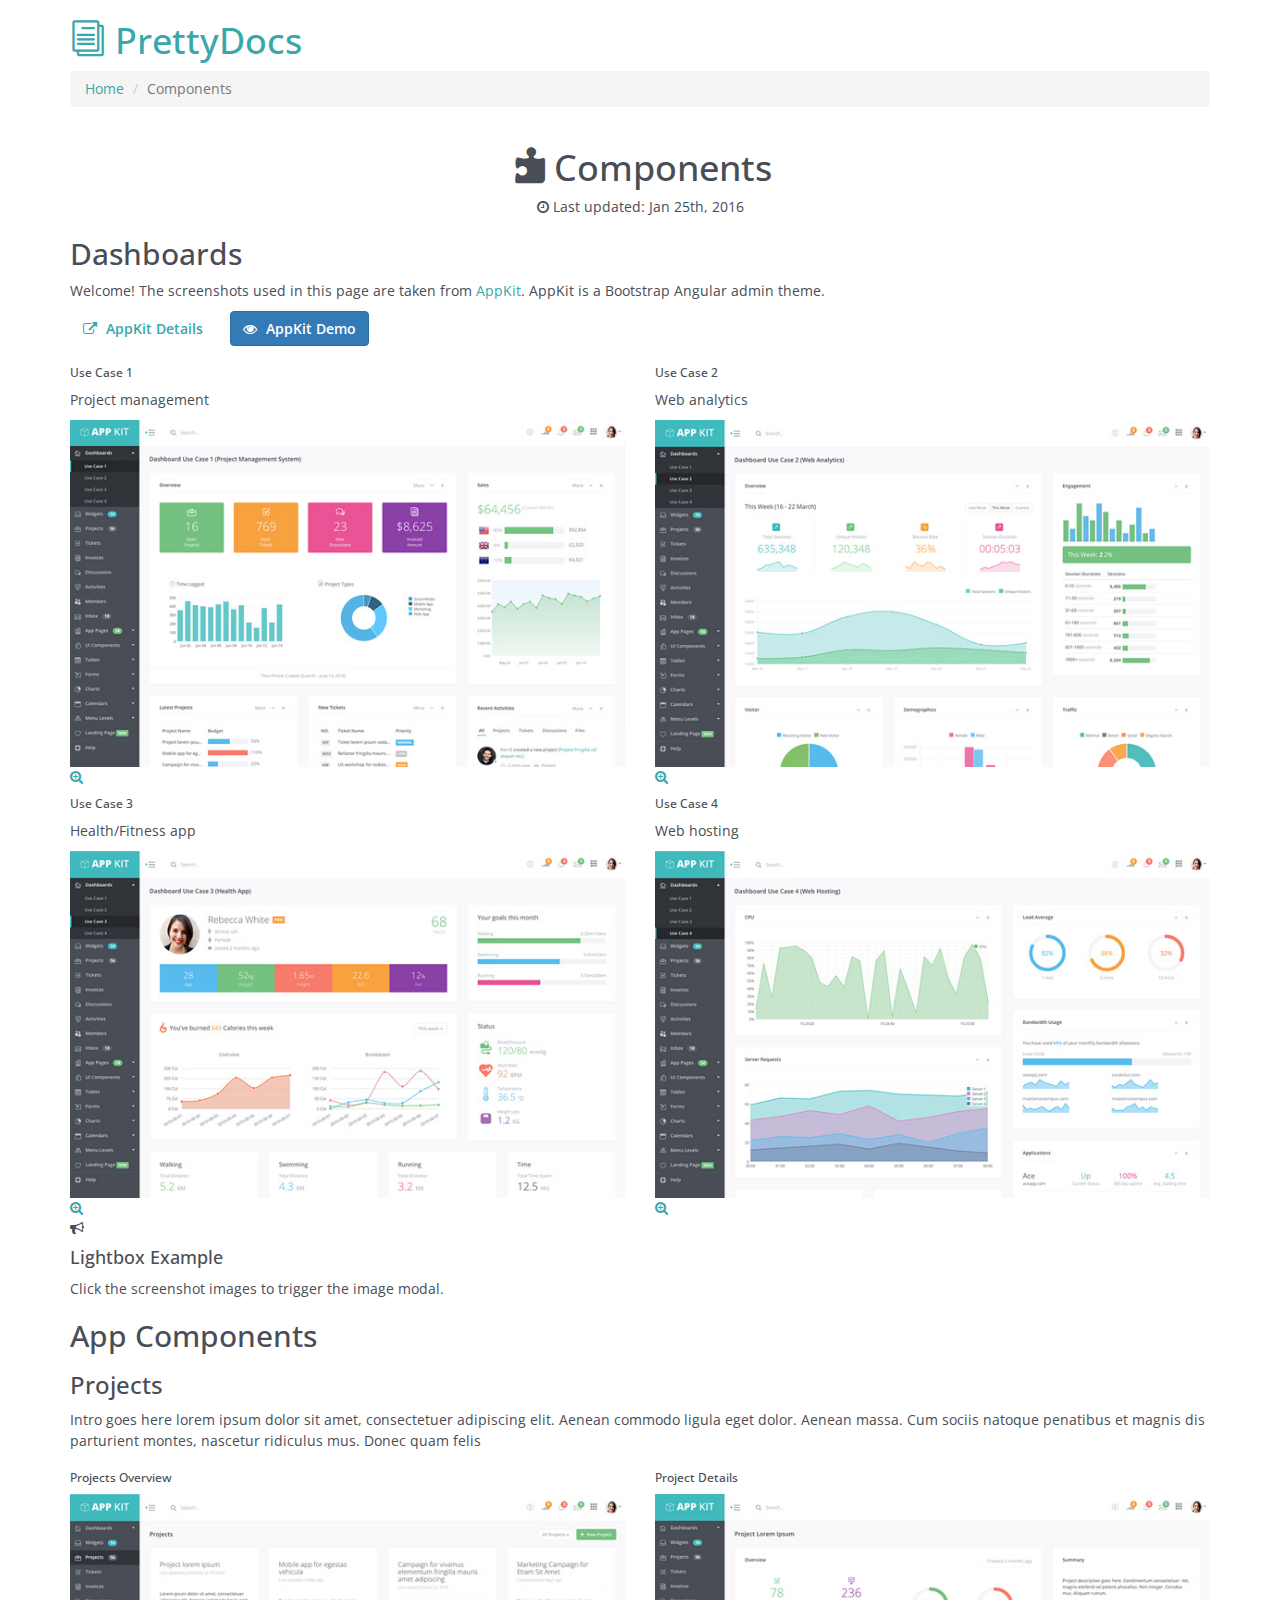
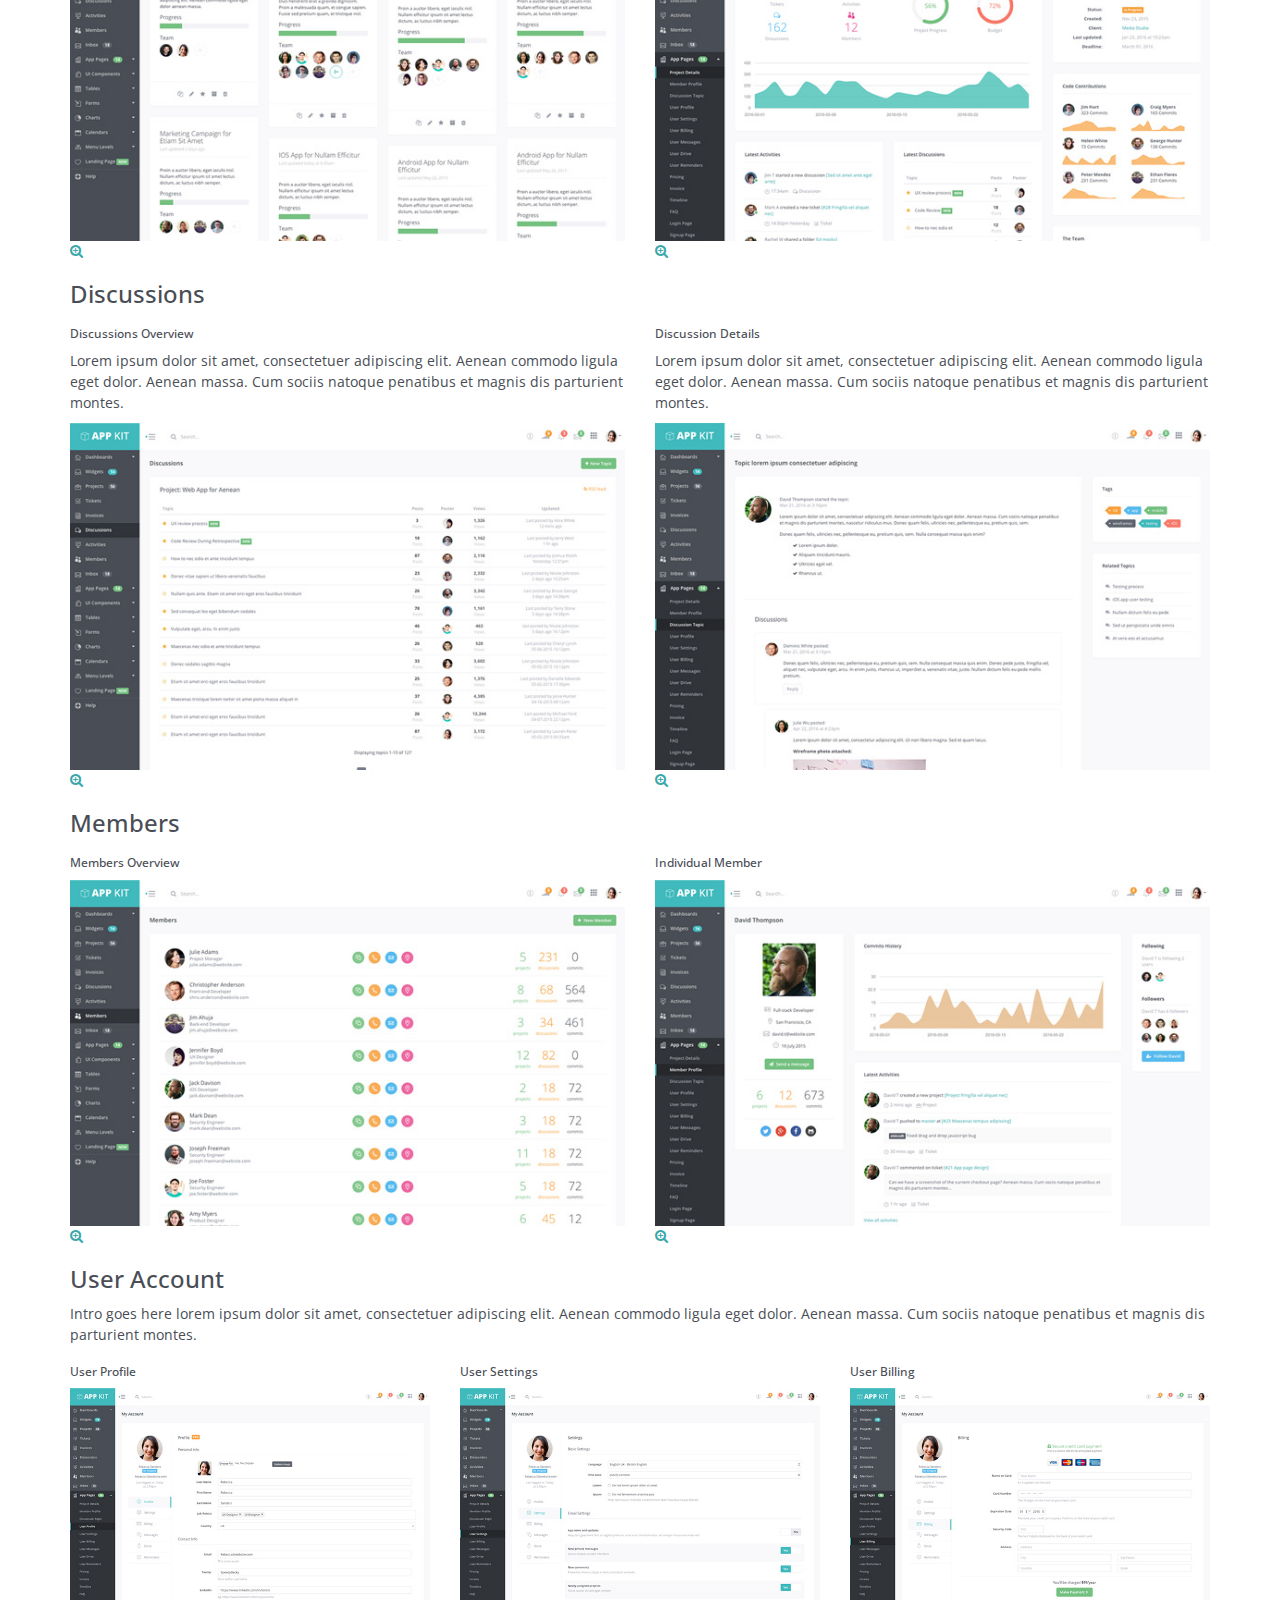
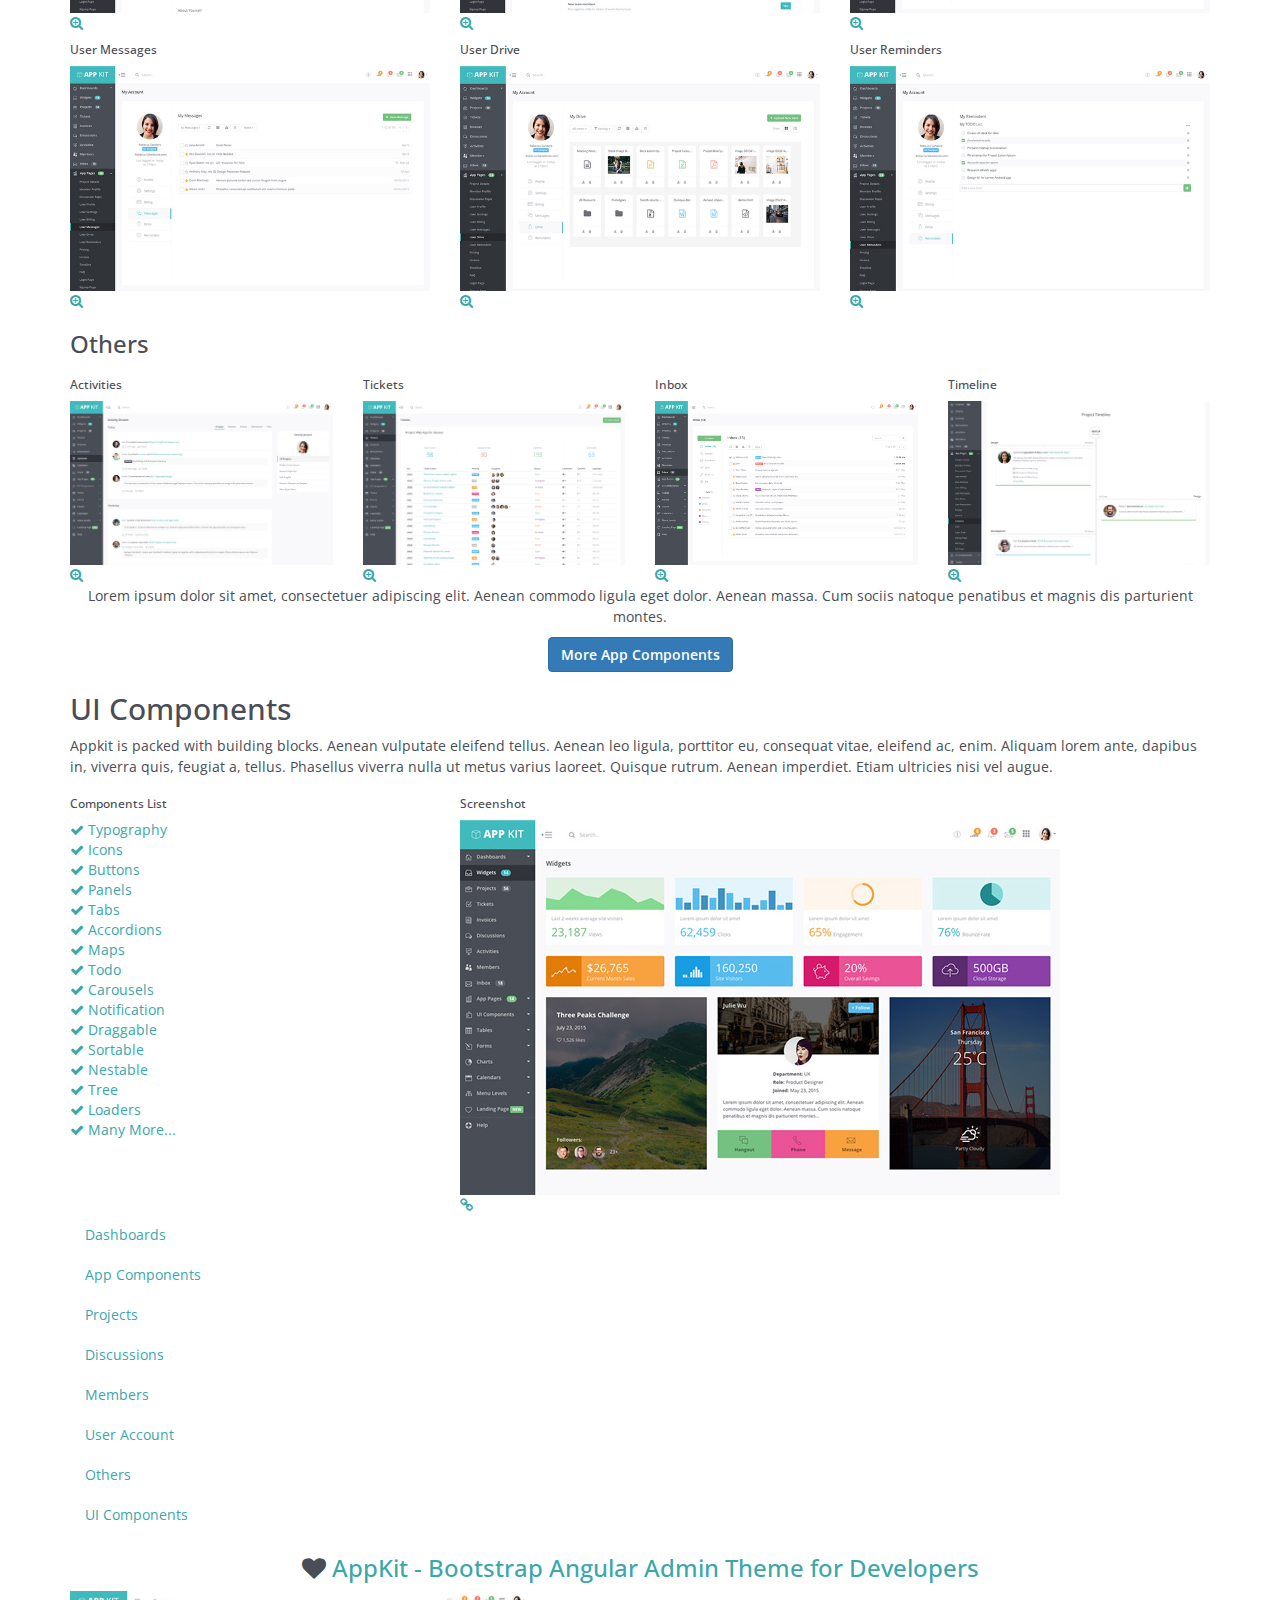
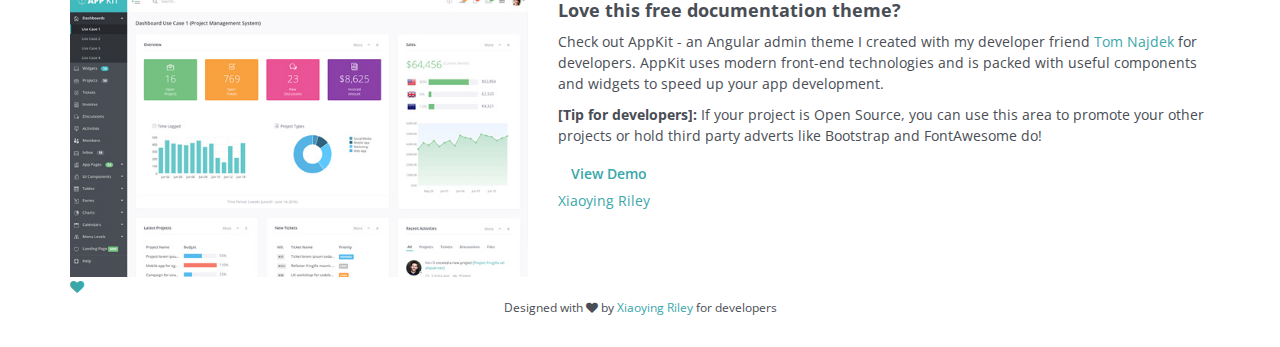
==== commit 023ee56e: "Merge branch 'tylerdq/master'" ====
--- a/components.html
+++ b/components.html
@@ -30,7 +30,7 @@
     
 </head> 
 
-<body class="body-pink">
+<body class="body-blue">
     <div class="page-wrapper">
         <!-- ******Header****** -->
         <header id="header" class="header">
--- a/assets/css/styles.css
+++ b/assets/css/styles.css
@@ -73,6 +73,55 @@
 a.btn .fa {
   margin-right: 5px;
 }
+<<<<<<< HEAD
+.btn-green,
+a.btn-green {
+  background: #4f4f4f;
+=======
+.btn-black,
+a.btn-black {
+  background: #262626;
+>>>>>>> tylerdq/master
+  border: 1px solid #000;
+  color: #fff !important;
+}
+.btn-black:hover,
+a.btn-black:hover,
+.btn-black:focus,
+a.btn-black:focus,
+.btn-black:active,
+a.btn-black:active,
+.btn-black.active,
+a.btn-black.active,
+.btn-black.hover,
+a.btn-black.hover {
+<<<<<<< HEAD
+  background: #4f4f4f;
+=======
+  background: #3D3D3D;
+>>>>>>> tylerdq/master
+  color: #fff !important;
+  border: 1px solid #000;
+}
+.body-black .btn-black,
+.body-black a.btn-black {
+  color: #fff !important;
+}
+.body-black .btn-black:hover,
+.body-black a.btn-black:hover,
+.body-black .btn-black:focus,
+.body-black a.btn-black:focus,
+.body-black .btn-black:active,
+.body-black a.btn-black:active,
+.body-black .btn-black.active,
+.body-black a.btn-black.active,
+.body-black .btn-black.hover,
+.body-black a.btn-black.hover {
+  color: #fff !important;
+<<<<<<< HEAD
+=======
+}
+>>>>>>> tylerdq/master
 .btn-primary,
 a.btn-primary {
   background: #40babd;
